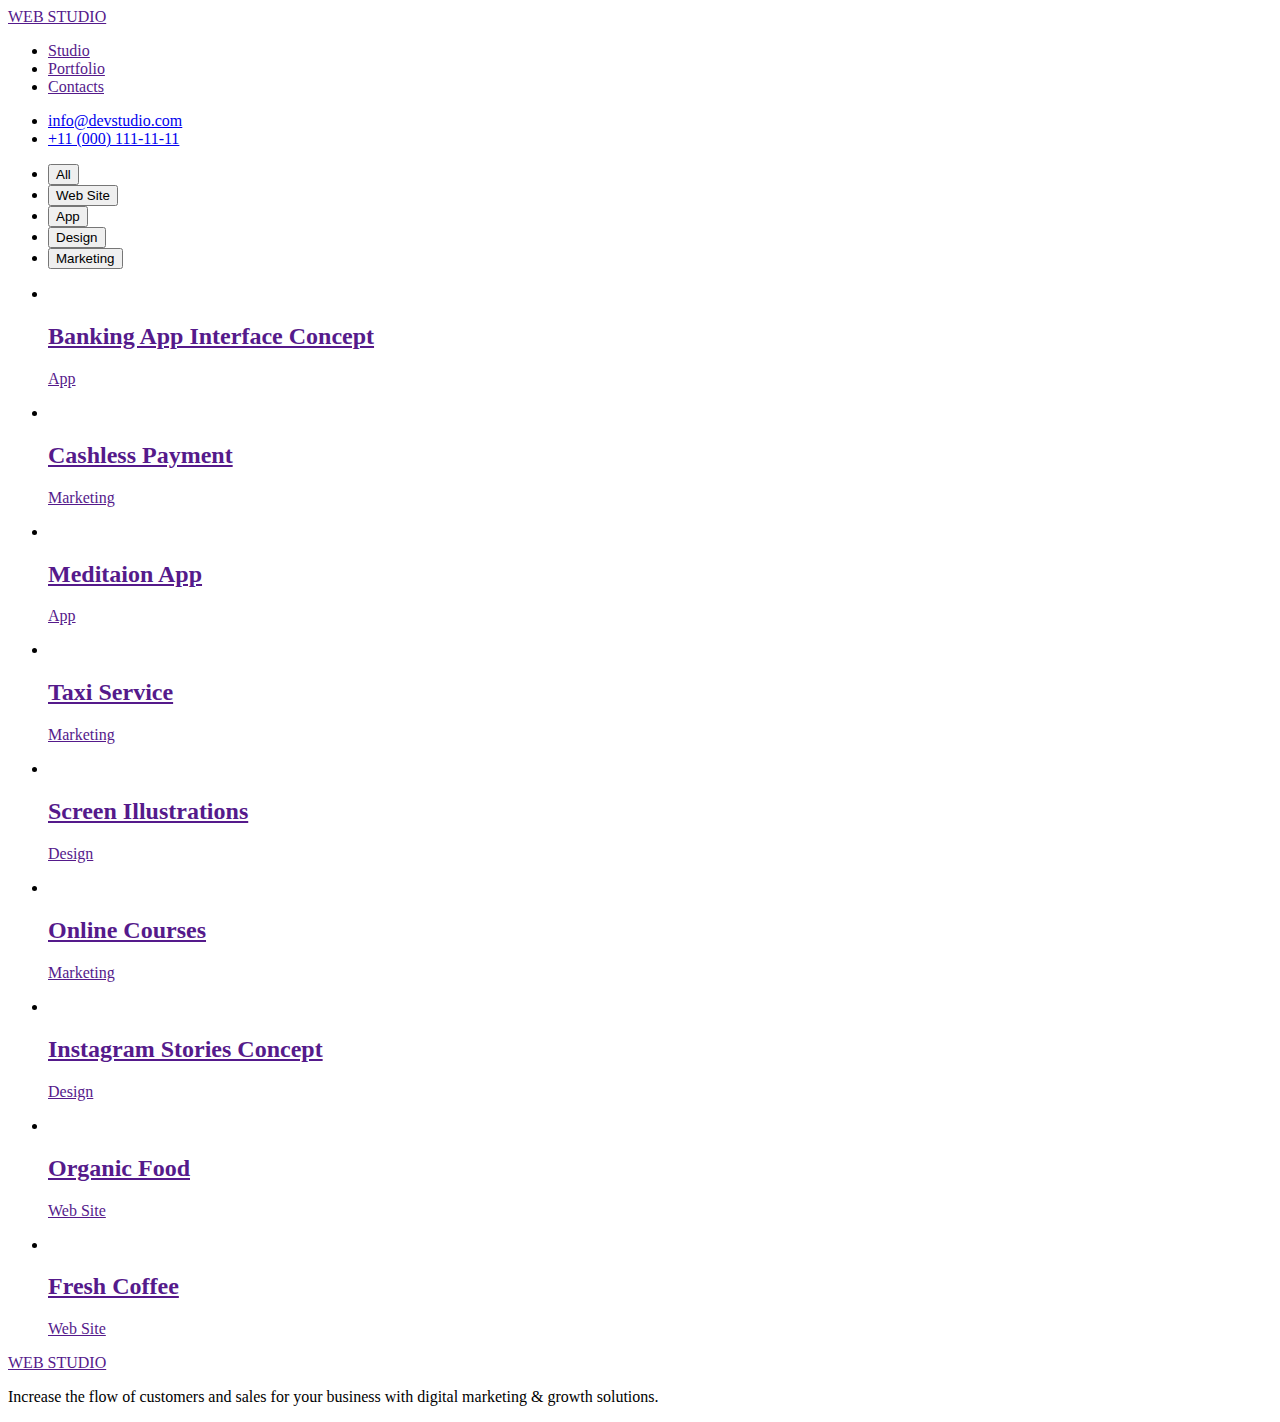
==== portfolio.html @ 90b5a880 "portfolio page" ====
<!DOCTYPE html>
<html lang="en">

<head>
    <meta charset="UTF-8">
    <meta http-equiv="X-UA-Compatible" content="IE=edge">
    <meta name="viewport" content="width=device-width, initial-scale=1.0">
    <title>Document</title>
</head>

<body>
    <!--Header section-->
    <header>
        <nav>
            <a href="">WEB STUDIO</a>

            <ul>
                <li>
                    <a href="">Studio</a>
                </li>
                <li>
                    <a href="">Portfolio</a>
                </li>
                <li>
                    <a href="">Contacts</a>
                </li>
            </ul>
        </nav>
        <ul>
            <li>
                <a href="mailto:info@devstudio.com">info@devstudio.com</a>
            </li>
            <li>
                <a href="tel:+110001111111">+11 (000) 111-11-11</a>
            </li>
        </ul>
    </header>
    <main>
        <section>
            <h1 hidden>Our works</h1>
            <ul>
                <li><button type="button">All</button></li>
                <li><button type="button">Web Site</button></li>
                <li><button type="button">App</button></li>
                <li><button type="button">Design</button></li>
                <li><button type="button">Marketing</button></li>
            </ul>
            <ul>
                <li>
                    <a href="">
                        <img src="" alt="">
                        <h2>Banking App Interface Concept</h2>
                        <p>App</p>
                    </a>
                </li>
                <li>
                    <a href="">
                        <img src="" alt="">
                        <h2>Cashless Payment</h2>
                        <p>Marketing</p>
                    </a>
                </li>
                <li>
                    <a href="">
                        <img src="" alt="">
                        <h2>Meditaion App</h2>
                        <p>App</p>
                    </a>
                </li>
                <li>
                    <a href="">
                        <img src="" alt="">
                        <h2>Taxi Service</h2>
                        <p>Marketing</p>
                    </a>
                </li>
                <li>
                    <a href="">
                        <img src="" alt="">
                        <h2>Screen Illustrations</h2>
                        <p>Design</p>
                    </a>
                </li>
                <li>
                    <a href="">
                        <img src="" alt="">
                        <h2>Online Courses</h2>
                        <p>Marketing</p>
                    </a>
                </li>
                <li>
                    <a href="">
                        <img src="" alt="">
                        <h2>Instagram Stories Concept</h2>
                        <p>Design</p>
                    </a>
                </li>
                <li>
                    <a href="">
                        <img src="" alt="">
                        <h2>Organic Food</h2>
                        <p>Web Site</p>
                    </a>
                </li>
                <li>
                    <a href="">
                        <img src="" alt="">
                        <h2>Fresh Coffee</h2>
                        <p>Web Site</p>
                    </a>
                </li>
            </ul>
        </section>
    </main>
    <!--Footer section-->
    <footer>
        <a href="">WEB STUDIO</a>
        <p>Increase the flow of customers and sales for your business with digital marketing & growth solutions.</p>
    </footer>
</body>

</html>
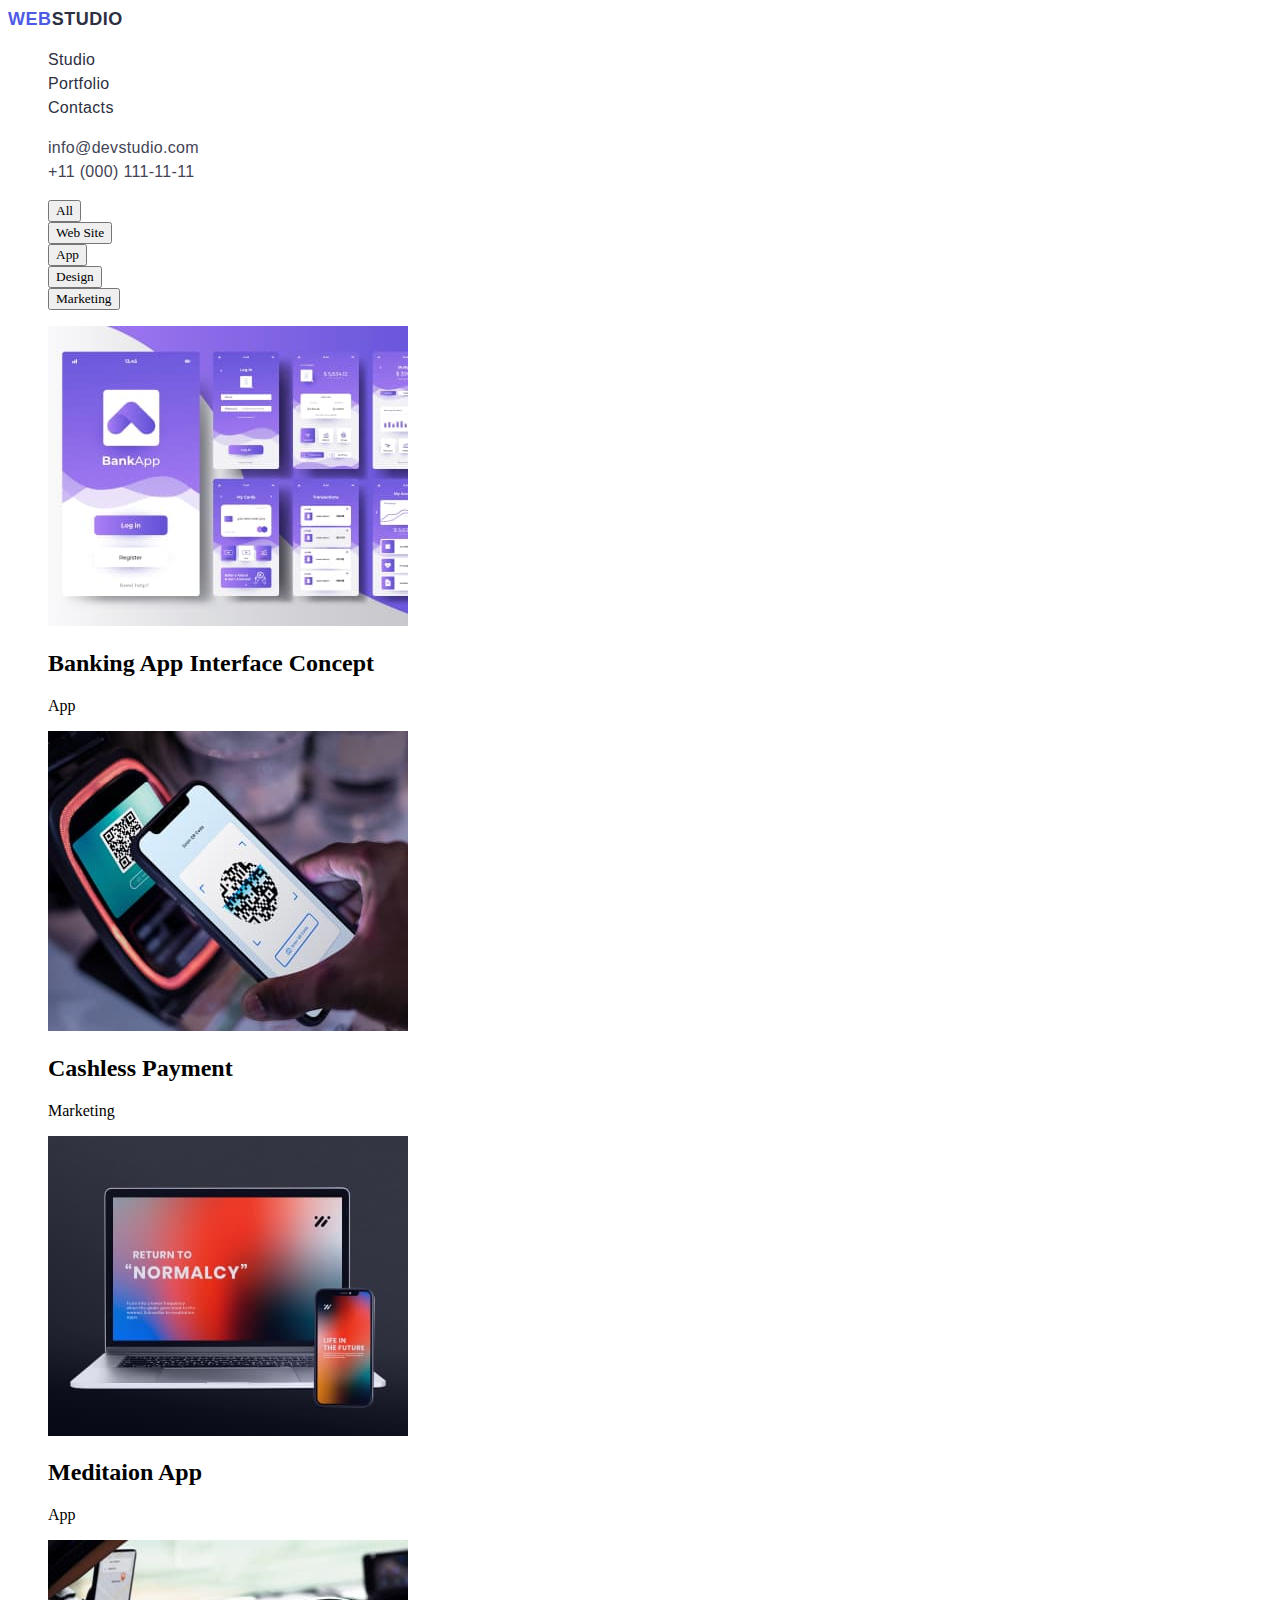
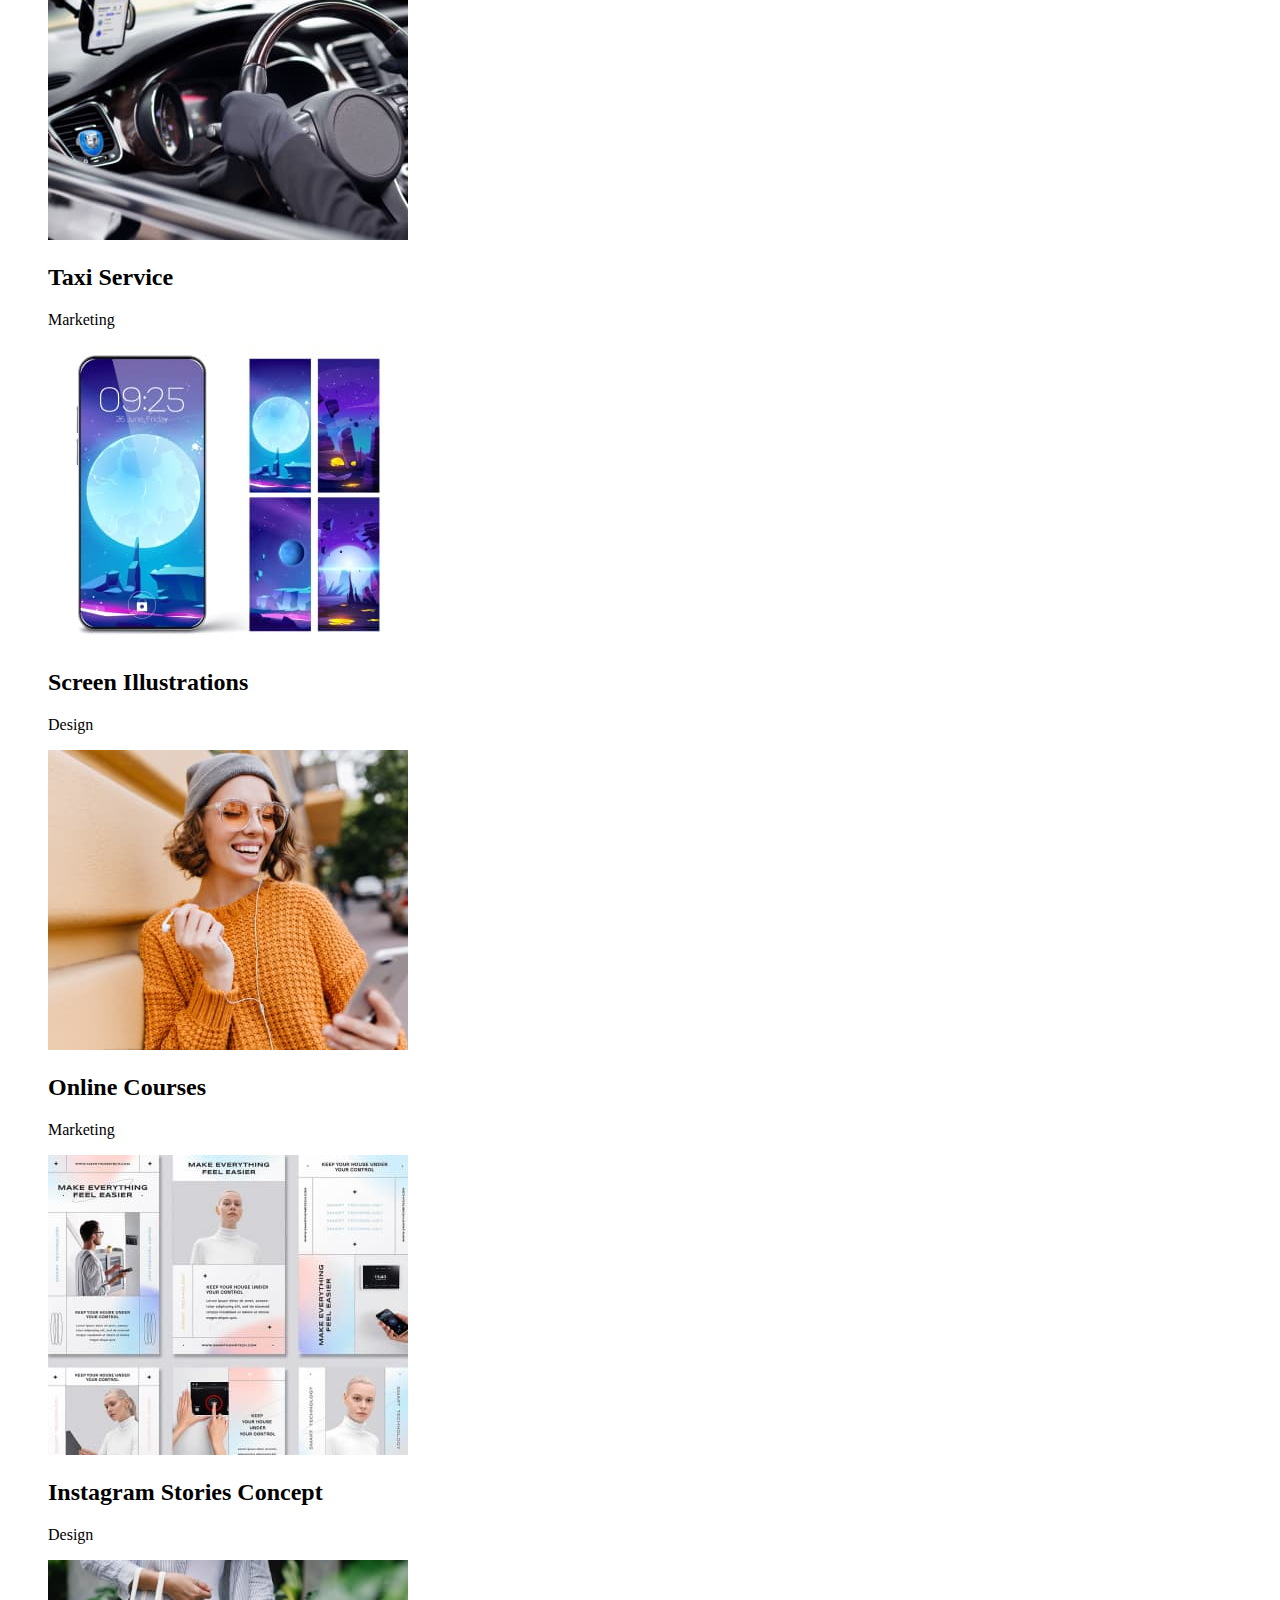
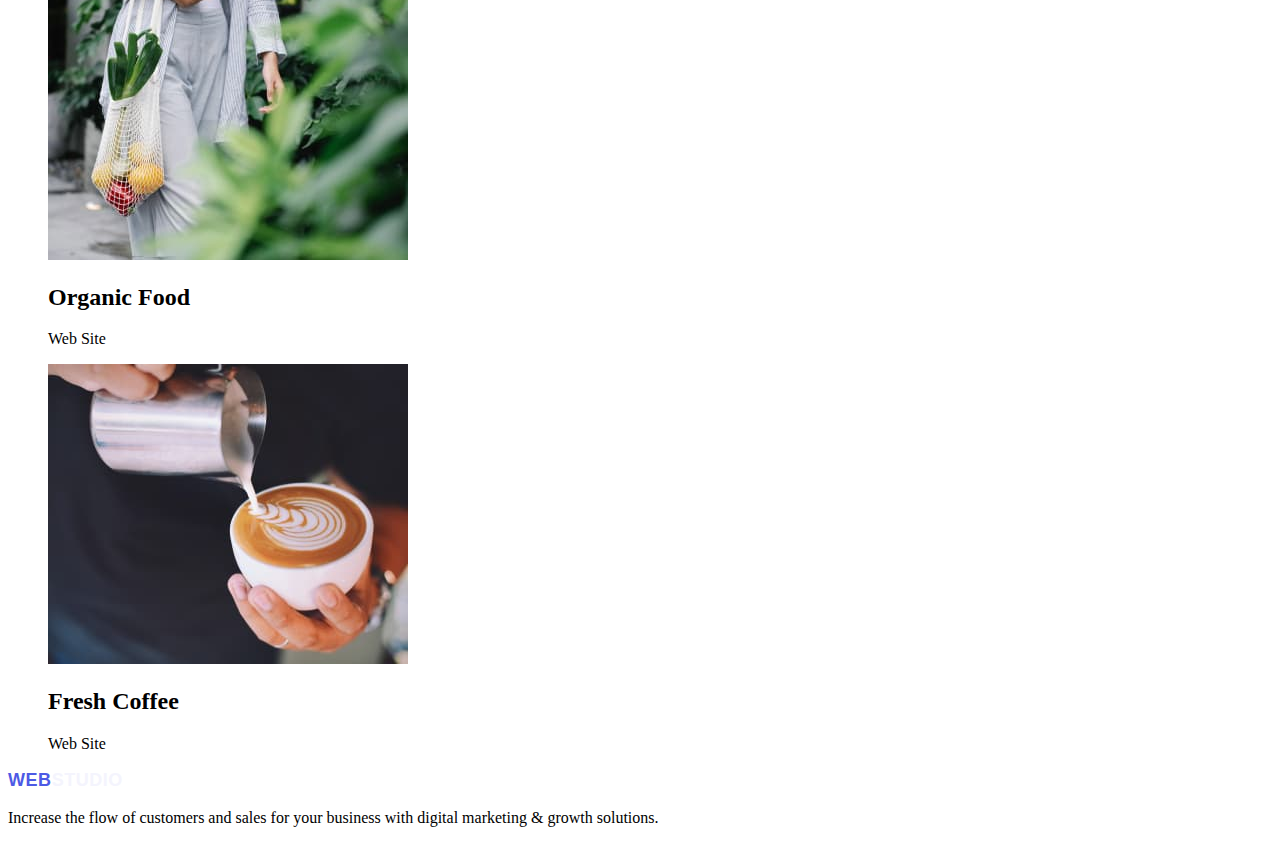
==== commit 13018969: "Not finished work" ====
--- a/portfolio.html
+++ b/portfolio.html
@@ -5,106 +5,107 @@
     <meta charset="UTF-8">
     <meta http-equiv="X-UA-Compatible" content="IE=edge">
     <meta name="viewport" content="width=device-width, initial-scale=1.0">
-    <title>Document</title>
+    <title>Portfolio</title>
+    <link rel="stylesheet" href="./css/styles.css">
 </head>
 
 <body>
     <!--Header section-->
-    <header>
-        <nav>
-            <a href="">WEB STUDIO</a>
+    <header class="page-header">
+        <nav class="page-nav">
+            <a class="logo" href="./index.html">WEB<span class="logo-dark">STUDIO</span></a>
 
-            <ul>
-                <li>
-                    <a href="">Studio</a>
+            <ul class="menu list">
+                <li class="menu-item">
+                    <a class="menu-link link" href="./index.html">Studio</a>
                 </li>
-                <li>
-                    <a href="">Portfolio</a>
+                <li class="menu-item">
+                    <a class="menu-link link" href="./portfolio.html">Portfolio</a>
                 </li>
-                <li>
-                    <a href="">Contacts</a>
+                <li class="menu-item">
+                    <a class="menu-link link" href="">Contacts</a>
                 </li>
             </ul>
         </nav>
-        <ul>
+        <ul class="contacts list">
             <li>
-                <a href="mailto:info@devstudio.com">info@devstudio.com</a>
+                <a class="contacts-link link" href="mailto:info@devstudio.com">info@devstudio.com</a>
             </li>
             <li>
-                <a href="tel:+110001111111">+11 (000) 111-11-11</a>
+                <a class="contacts-link link" href="tel:+110001111111">+11 (000) 111-11-11</a>
             </li>
         </ul>
     </header>
     <main>
         <section>
             <h1 hidden>Our works</h1>
-            <ul>
-                <li><button type="button">All</button></li>
-                <li><button type="button">Web Site</button></li>
-                <li><button type="button">App</button></li>
-                <li><button type="button">Design</button></li>
-                <li><button type="button">Marketing</button></li>
+            <ul class="list">
+                <li><button class="btn" type="button">All</button></li>
+                <li><button class="btn" type="button">Web Site</button></li>
+                <li><button class="btn" type="button">App</button></li>
+                <li><button class="btn" type="button">Design</button></li>
+                <li><button class="btn" type="button">Marketing</button></li>
             </ul>
-            <ul>
+            <ul class="list">
                 <li>
-                    <a href="">
-                        <img src="" alt="">
+                    <a class="link" href="">
+                        <img src="./images/works-card/card1.jpg" alt="Banking App" width="360" height="300">
                         <h2>Banking App Interface Concept</h2>
                         <p>App</p>
                     </a>
                 </li>
                 <li>
-                    <a href="">
-                        <img src="" alt="">
+                    <a class="link" href="">
+                        <img src="./images/works-card/card2.jpg" alt="Cashless Payment" width="360" height="300">
                         <h2>Cashless Payment</h2>
                         <p>Marketing</p>
                     </a>
                 </li>
                 <li>
-                    <a href="">
-                        <img src="" alt="">
+                    <a class="link" href="">
+                        <img src="./images/works-card/card3.jpg" alt="Meditaion App" width="360" height="300">
                         <h2>Meditaion App</h2>
                         <p>App</p>
                     </a>
                 </li>
                 <li>
-                    <a href="">
-                        <img src="" alt="">
+                    <a class="link" href="">
+                        <img src="./images/works-card/card4.jpg" alt="Taxi Service" width="360" height="300">
                         <h2>Taxi Service</h2>
                         <p>Marketing</p>
                     </a>
                 </li>
                 <li>
-                    <a href="">
-                        <img src="" alt="">
+                    <a class="link" href="">
+                        <img src="./images/works-card/card5.jpg" alt="Screen Illustrations" width="360" height="300">
                         <h2>Screen Illustrations</h2>
                         <p>Design</p>
                     </a>
                 </li>
                 <li>
-                    <a href="">
-                        <img src="" alt="">
+                    <a class="link" href="">
+                        <img src="./images/works-card/card6.jpg" alt="Online Courses" width="360" height="300">
                         <h2>Online Courses</h2>
                         <p>Marketing</p>
                     </a>
                 </li>
                 <li>
-                    <a href="">
-                        <img src="" alt="">
+                    <a class="link" href="">
+                        <img src="./images/works-card/card7.jpg" alt="Instagram Stories" width="360" height="300">
                         <h2>Instagram Stories Concept</h2>
                         <p>Design</p>
                     </a>
                 </li>
                 <li>
-                    <a href="">
-                        <img src="" alt="">
+                    <a class="link" href="">
+                        <img src="./images/works-card/card8.jpg" alt="Organic Food" width="360" height="300">
                         <h2>Organic Food</h2>
                         <p>Web Site</p>
                     </a>
                 </li>
                 <li>
-                    <a href="">
-                        <img src="" alt="">
+                    <a class="link" href="">
+                        <img src="./images/works-card/card9.jpg" alt="Fresh Coffee" width="360" height="300">
                         <h2>Fresh Coffee</h2>
                         <p>Web Site</p>
                     </a>
@@ -114,7 +115,7 @@
     </main>
     <!--Footer section-->
     <footer>
-        <a href="">WEB STUDIO</a>
+        <a class="logo" href="./index.html">WEB<span class="logo-light">STUDIO</span></a>
         <p>Increase the flow of customers and sales for your business with digital marketing & growth solutions.</p>
     </footer>
 </body>
--- a/css/styles.css
+++ b/css/styles.css
@@ -0,0 +1,95 @@
+
+.link {
+    text-decoration: none;
+    color: currentColor;
+}
+
+.list {
+   list-style: none; 
+}
+
+.btn {
+    font-family: inherit;
+    color: currentColor;
+    cursor: pointer;
+}
+/* Header section */
+
+.logo{
+    font-family: 'Raleway', sans-serif;
+    font-weight: 800;
+    font-size: 18px;
+    line-height: 1.33;
+    letter-spacing: 0.03em;
+    text-transform: uppercase;
+    color: #4D5AE5;
+    text-decoration: none;
+}
+
+.logo-dark{
+    font-family: 'Raleway', sans-serif;
+    font-style: normal;
+    font-weight: 800;
+    font-size: 18px;
+    line-height: 1.33;
+    letter-spacing: 0.03em;
+    text-transform: uppercase;
+    color: #2E2F42;
+    }
+
+.logo-light{
+    font-family: 'Raleway', sans-serif; 
+    font-style: normal;
+    font-weight: 800;
+    font-size: 18px;
+    line-height: 1.33;
+    letter-spacing: 0.03em;
+    text-transform: uppercase;
+    color: #F4F4FD;
+}
+
+.menu-link {
+    font-family: 'Roboto', sans-serif;
+    font-weight: 500;
+    font-size: 16px;
+    line-height: 1.5;
+    letter-spacing: 0.02em;
+    color: #2E2F42;
+}
+
+.menu-link:hover,
+.menu-link:focus{
+    color: #404BBF;
+}
+
+.contacts {
+    font-family: 'Roboto',sans-serif;
+    font-weight: 400;
+    font-size: 16px;
+    line-height: 1.5;
+    letter-spacing: 0.02em;
+    color: #434455;
+}
+
+.contacts-link:hover,
+.contacts-link:focus {
+    color: #404BBF;
+}
+
+.hero {
+    background: #2E2F42;
+}
+
+.hero-title{
+    font-family: 'Roboto';
+    font-weight: 700;
+    font-size: 56px;
+    line-height: 1.07;
+    letter-spacing: 0.02em;
+    color: #FFFFFF;
+}
+
+
+.footer{
+    background: #2E2F42;
+}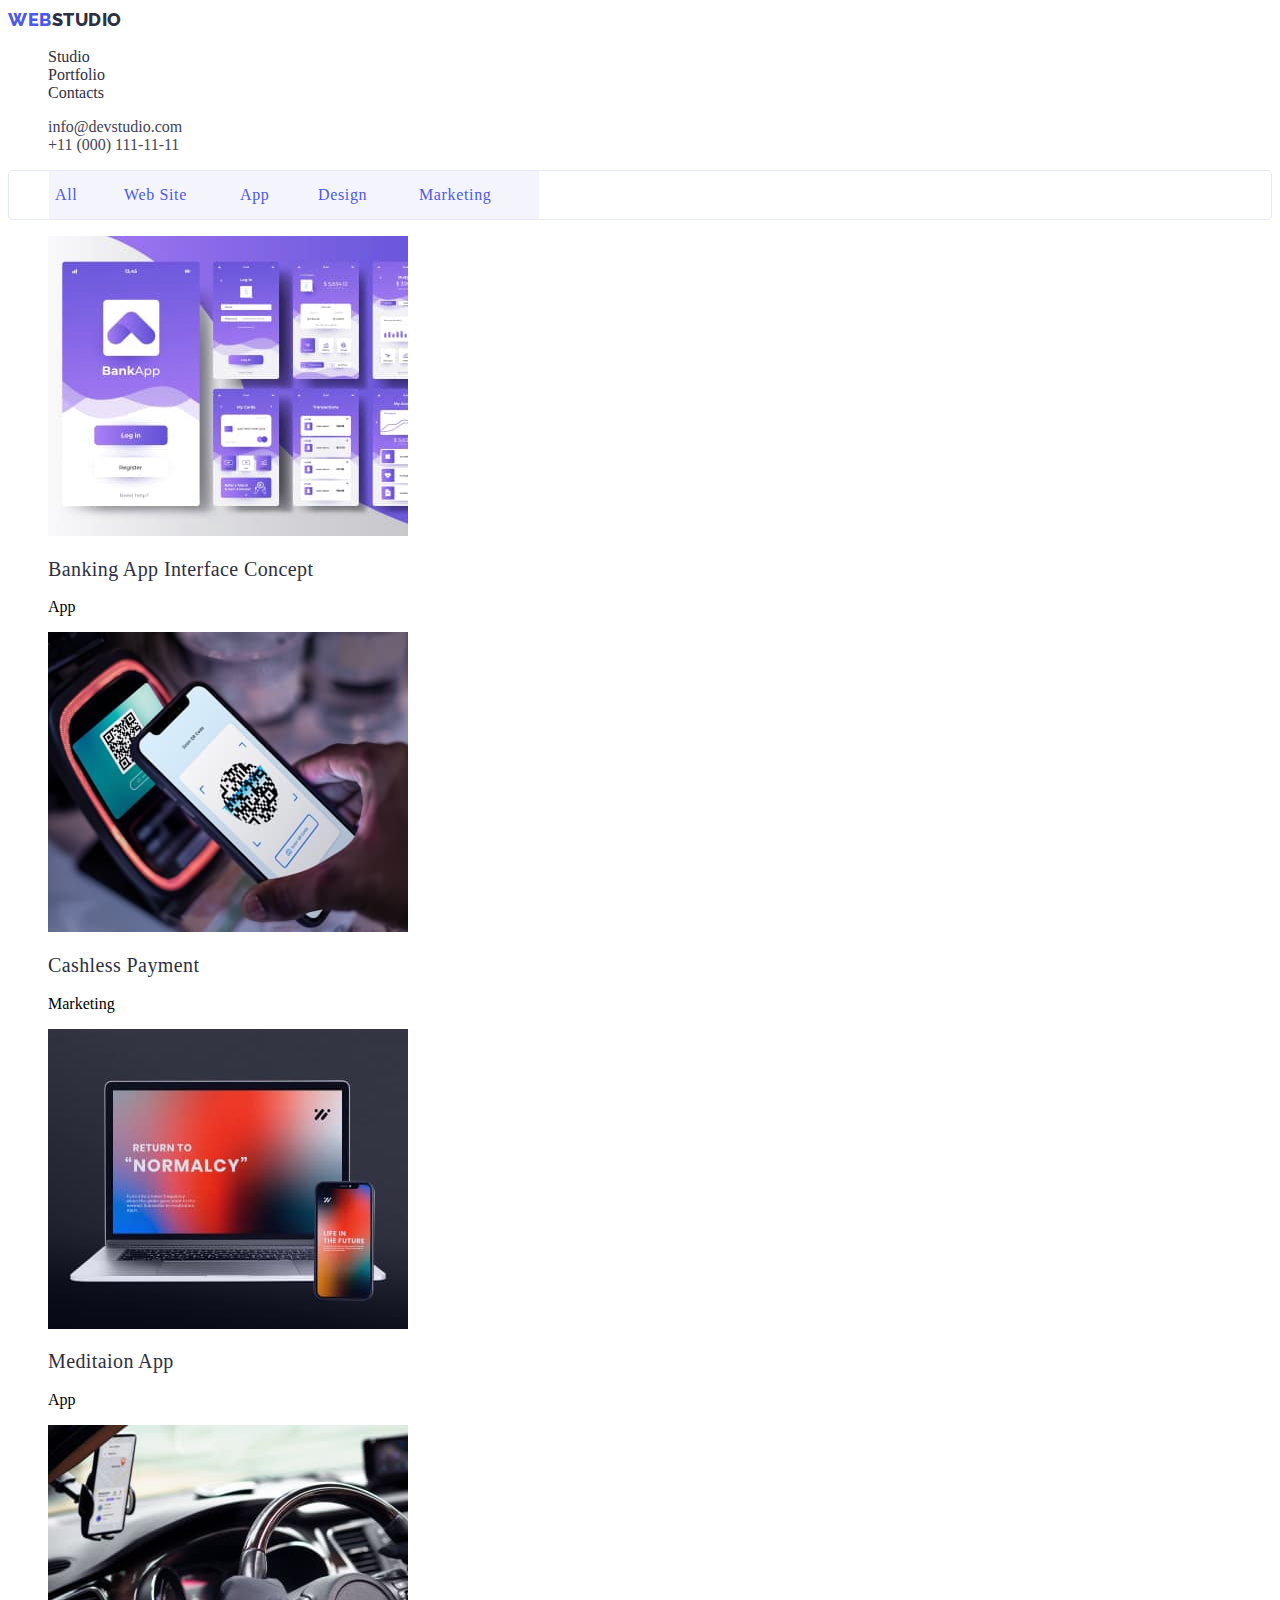
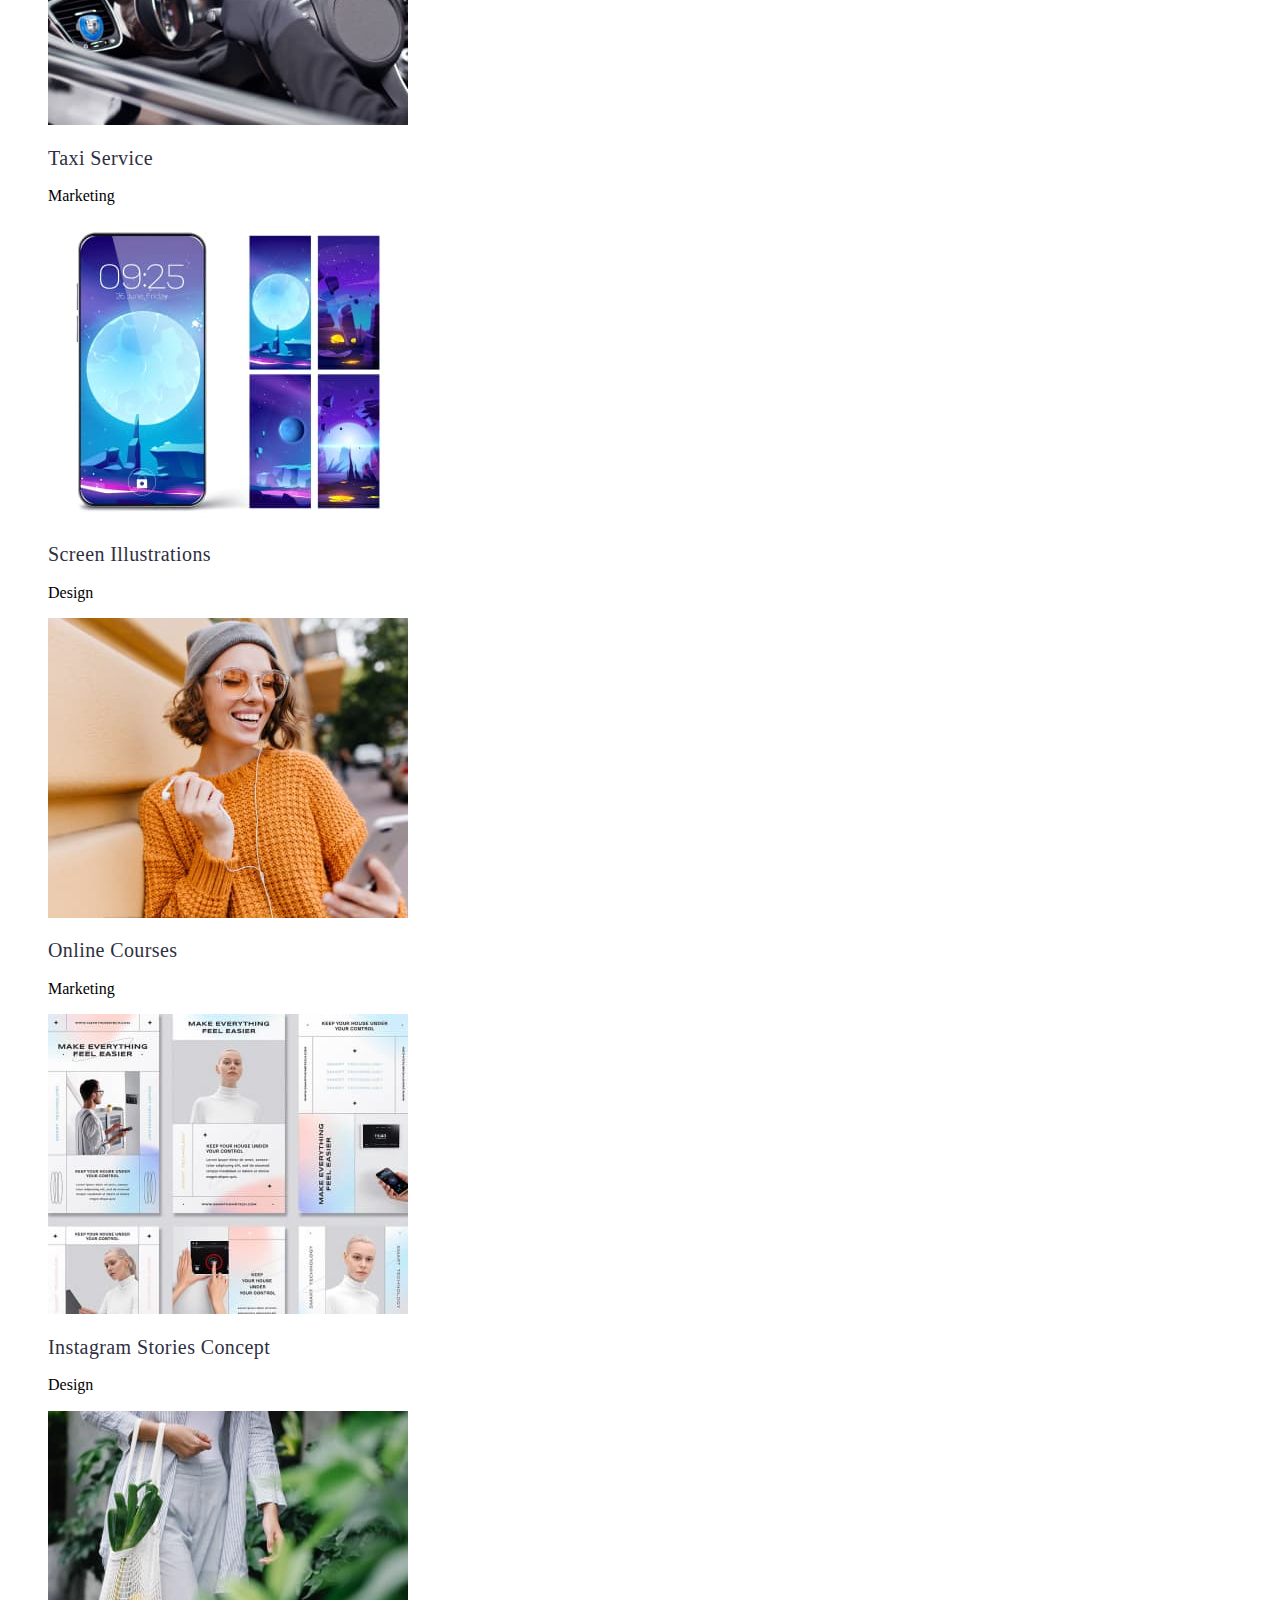
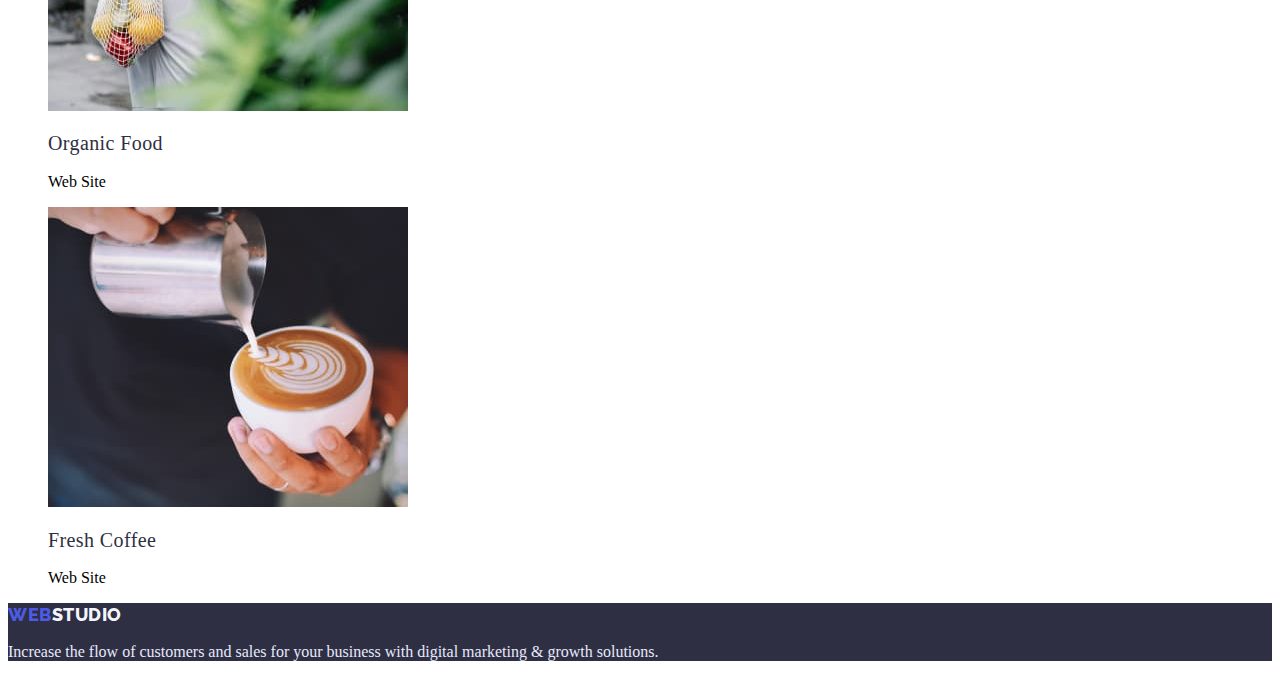
==== commit 527f41d5: "Finish 2-3css" ====
--- a/portfolio.html
+++ b/portfolio.html
@@ -6,6 +6,13 @@
     <meta http-equiv="X-UA-Compatible" content="IE=edge">
     <meta name="viewport" content="width=device-width, initial-scale=1.0">
     <title>Portfolio</title>
+    <!-- Fonts -->
+    <link rel="preconnect" href="https://fonts.googleapis.com">
+    <link rel="preconnect" href="https://fonts.gstatic.com" crossorigin>
+    <link
+        href="https://fonts.googleapis.com/css2?family=Raleway:wght@800&family=Roboto:wght@400;500;700;900&display=swap"
+        rel="stylesheet">
+    <!-- Custom styles -->
     <link rel="stylesheet" href="./css/styles.css">
 </head>
 
@@ -39,82 +46,83 @@
     <main>
         <section>
             <h1 hidden>Our works</h1>
-            <ul class="list">
-                <li><button class="btn" type="button">All</button></li>
-                <li><button class="btn" type="button">Web Site</button></li>
-                <li><button class="btn" type="button">App</button></li>
-                <li><button class="btn" type="button">Design</button></li>
-                <li><button class="btn" type="button">Marketing</button></li>
+            <ul class="list button-filter">
+                <li><button class="btn link button-filter-all" type="button">All</button></li>
+                <li><button class="btn link button-filter-web" type="button">Web Site</button></li>
+                <li><button class="btn link button-filter-app" type="button">App</button></li>
+                <li><button class="btn link button-filter-design" type="button">Design</button></li>
+                <li><button class="btn link button-filter-marketing" type="button">Marketing</button></li>
             </ul>
+            <!-- Examples of works -->
             <ul class="list">
                 <li>
-                    <a class="link" href="">
+                    <a class="link example-link" href="">
                         <img src="./images/works-card/card1.jpg" alt="Banking App" width="360" height="300">
-                        <h2>Banking App Interface Concept</h2>
-                        <p>App</p>
+                        <h2 class="title example-title">Banking App Interface Concept</h2>
+                        <p class="example-txt">App</p>
                     </a>
                 </li>
                 <li>
-                    <a class="link" href="">
+                    <a class="link example-link" href="">
                         <img src="./images/works-card/card2.jpg" alt="Cashless Payment" width="360" height="300">
-                        <h2>Cashless Payment</h2>
-                        <p>Marketing</p>
+                        <h2 class="title example-title">Cashless Payment</h2>
+                        <p class="example-txt">Marketing</p>
                     </a>
                 </li>
                 <li>
-                    <a class="link" href="">
+                    <a class="link example-link" href="">
                         <img src="./images/works-card/card3.jpg" alt="Meditaion App" width="360" height="300">
-                        <h2>Meditaion App</h2>
-                        <p>App</p>
+                        <h2 class="title example-title">Meditaion App</h2>
+                        <p class="example-txt">App</p>
                     </a>
                 </li>
                 <li>
-                    <a class="link" href="">
+                    <a class="link example-link" href="">
                         <img src="./images/works-card/card4.jpg" alt="Taxi Service" width="360" height="300">
-                        <h2>Taxi Service</h2>
-                        <p>Marketing</p>
+                        <h2 class="title example-title">Taxi Service</h2>
+                        <p class="example-txt">Marketing</p>
                     </a>
                 </li>
                 <li>
-                    <a class="link" href="">
+                    <a class="link example-link" href="">
                         <img src="./images/works-card/card5.jpg" alt="Screen Illustrations" width="360" height="300">
-                        <h2>Screen Illustrations</h2>
-                        <p>Design</p>
+                        <h2 class="title example-title">Screen Illustrations</h2>
+                        <p class="example-txt">Design</p>
                     </a>
                 </li>
                 <li>
-                    <a class="link" href="">
+                    <a class="link example-link" href="">
                         <img src="./images/works-card/card6.jpg" alt="Online Courses" width="360" height="300">
-                        <h2>Online Courses</h2>
-                        <p>Marketing</p>
+                        <h2 class="title example-title">Online Courses</h2>
+                        <p class="example-txt">Marketing</p>
                     </a>
                 </li>
                 <li>
-                    <a class="link" href="">
+                    <a class="link example-link" href="">
                         <img src="./images/works-card/card7.jpg" alt="Instagram Stories" width="360" height="300">
-                        <h2>Instagram Stories Concept</h2>
-                        <p>Design</p>
+                        <h2 class="title example-title">Instagram Stories Concept</h2>
+                        <p class="example-txt">Design</p>
                     </a>
                 </li>
                 <li>
-                    <a class="link" href="">
+                    <a class="link example-link" href="">
                         <img src="./images/works-card/card8.jpg" alt="Organic Food" width="360" height="300">
-                        <h2>Organic Food</h2>
-                        <p>Web Site</p>
+                        <h2 class="title example-title">Organic Food</h2>
+                        <p class="example-txt">Web Site</p>
                     </a>
                 </li>
                 <li>
-                    <a class="link" href="">
+                    <a class="link example-link" href="">
                         <img src="./images/works-card/card9.jpg" alt="Fresh Coffee" width="360" height="300">
-                        <h2>Fresh Coffee</h2>
-                        <p>Web Site</p>
+                        <h2 class="title example-title">Fresh Coffee</h2>
+                        <p class="example-txt">Web Site</p>
                     </a>
                 </li>
             </ul>
         </section>
     </main>
     <!--Footer section-->
-    <footer>
+    <footer class="footer">
         <a class="logo" href="./index.html">WEB<span class="logo-light">STUDIO</span></a>
         <p>Increase the flow of customers and sales for your business with digital marketing & growth solutions.</p>
     </footer>
--- a/css/styles.css
+++ b/css/styles.css
@@ -1,95 +1,325 @@
-
+/* Змінні */
+:root {
+    /* Font */
+    --main-font: Roboto, sans-serif;
+    --secondary-font: Raleway, sans-serif;
+    /* Text  */
+    --white-txt-cl: #FFFFFF;
+    --primery-txt-cl: #4D5AE5;
+    --pressed-txt-cl: #404BBF;
+    --dark-txt-cl: #2E2F42;
+    --text: #434455;
+    --light-txt-cl: #F4F4FD;
+    --success: #31D0AA;
+    --success-75: rgba(47, 208, 170, 0.75);
+    --success-50: rgba(47, 208, 170, 0.50);
+    --success-10: rgba(47, 208, 170, 0.10);
+    --subtle-txt-cl: #8E8F99;
+    --accent-txt-cl: #E7E9FC;
+    /* Background */
+    --white-bg-cl: #FFFFFF;
+    --primery-bg-cl: #4D5AE5;
+    --pressed-bg-cl: #404BBF;
+    --dark-bg-cl: #2E2F42;
+    --dark-70: rgba(46, 47, 66, 0.7);
+    --dark-40: rgba(46, 47, 66, 0.4);
+    --text-bg-cl: #434455;
+    --light-bg-cl: #F4F4FD;
+    --subtle-bg-cl: #8E8F99;
+    --accent-bg-cl: #E7E9FC;
+}
+
+/* Base styles */
+.page {
+    background-color: var(--white-bg-cl);
+    color: var(--text);
+    font-family: var(--main-font);
+}
 .link {
     text-decoration: none;
+    font-family: inherit;
     color: currentColor;
 }
 
-.list {
-   list-style: none; 
-}
-
+ .list {
+    list-style: none;
+ }
+ /* h3 */
+ .title {
+    color: var(--dark-txt-cl);
+    font-weight: 500;
+    font-size: 20px;
+    line-height: 1.2;
+    letter-spacing: 0.02em;
+ }
+
+ /* h2 */
+ .section-title {
+    color: var(--dark-txt-cl);
+    font-weight: 700;
+    font-size: 36px;
+    line-height: 1.11;
+    text-align: center;
+    letter-spacing: 0.02em;
+    text-transform: capitalize;
+ }
+ 
 .btn {
+    letter-spacing: 0.04;
+    cursor: pointer;
     font-family: inherit;
-    color: currentColor;
-    cursor: pointer;
-}
-/* Header section */
-
-.logo{
-    font-family: 'Raleway', sans-serif;
-    font-weight: 800;
-    font-size: 18px;
-    line-height: 1.33;
-    letter-spacing: 0.03em;
-    text-transform: uppercase;
-    color: #4D5AE5;
-    text-decoration: none;
-}
-
-.logo-dark{
-    font-family: 'Raleway', sans-serif;
-    font-style: normal;
-    font-weight: 800;
-    font-size: 18px;
-    line-height: 1.33;
-    letter-spacing: 0.03em;
-    text-transform: uppercase;
-    color: #2E2F42;
-    }
-
-.logo-light{
-    font-family: 'Raleway', sans-serif; 
-    font-style: normal;
-    font-weight: 800;
-    font-size: 18px;
-    line-height: 1.33;
-    letter-spacing: 0.03em;
-    text-transform: uppercase;
-    color: #F4F4FD;
-}
-
-.menu-link {
-    font-family: 'Roboto', sans-serif;
     font-weight: 500;
     font-size: 16px;
     line-height: 1.5;
-    letter-spacing: 0.02em;
-    color: #2E2F42;
-}
-
-.menu-link:hover,
-.menu-link:focus{
-    color: #404BBF;
-}
-
-.contacts {
-    font-family: 'Roboto',sans-serif;
-    font-weight: 400;
-    font-size: 16px;
-    line-height: 1.5;
-    letter-spacing: 0.02em;
-    color: #434455;
-}
-
-.contacts-link:hover,
-.contacts-link:focus {
-    color: #404BBF;
-}
-
-.hero {
-    background: #2E2F42;
-}
-
-.hero-title{
-    font-family: 'Roboto';
-    font-weight: 700;
-    font-size: 56px;
-    line-height: 1.07;
-    letter-spacing: 0.02em;
-    color: #FFFFFF;
-}
-
-
-.footer{
-    background: #2E2F42;
-}+    display: flex;
+    align-items: center;
+    border: none;
+    }
+
+    /* Header section */
+
+    .logo:hover,
+    .logo:focus {
+        color: var(--pressed-txt-cl);
+    }
+    
+    .logo {
+        font-family: 'Raleway';
+        font-weight: 800;
+        font-size: 18px;
+        line-height: 1.33;
+        letter-spacing: 0.03em;
+        text-transform: uppercase;
+        color: #4D5AE5;
+        text-decoration: none;
+    }
+    
+    .logo-dark{
+        font-family: 'Raleway';
+        font-weight: 800;
+        font-size: 18px;
+        line-height: 24px;
+        letter-spacing: 0.03em;
+        text-transform: uppercase;
+        color: #2E2F42;
+    }
+
+    .menu-item{
+        color: var(--dark-txt-cl);
+        font-weight: 500;
+    }
+
+    .menu-item:hover,
+    .menu-item:focus{
+        color: var(--pressed-txt-cl);
+    }
+
+    .contacts{
+        color: var(--text);
+    }
+
+    .contacts-link:hover,
+    .contacts-link:focus{
+        color: var(--pressed-txt-cl);
+    }
+
+    /* Hero section */
+
+    .hero{
+        background-color: var(--dark-bg-cl);
+    }
+
+    .hero-title {
+        color: var(--white-txt-cl);
+        font-family: 'Roboto';
+        font-weight: 700;
+        font-size: 56px;
+        line-height: 1.07;
+        text-align: center;
+        letter-spacing: 0.02em;
+    }
+
+    .hero-btn{
+        color: var(--white-txt-cl);
+        background-color: var(--primery-bg-cl);
+        letter-spacing: 0.04em;
+    }
+
+    .hero-btn:hover,
+    .hero-btn:focus{
+        color: var(--white-txt-cl);
+        background-color: var(--pressed-bg-cl);
+    }
+
+    /* Feature section */
+    /* Img section */
+    /* Team Card section */
+        .team-list {
+            background: var(--light-bg-cl);
+        }
+    
+        .person {
+            background-color: var(--white-bg-cl);
+            width: 264px;
+            height: 428px;
+        }
+    
+        .team-title {
+            text-align: center;
+        }
+    
+        .team-text {
+            text-align: center;
+        }
+
+        /* Footer section */
+
+        .footer {
+            color: var(--accent-txt-cl);
+            background-color: var(--dark-bg-cl);
+        }
+
+        .logo-light {
+            color: var(--light-txt-cl);
+            text-transform: uppercase;
+            font-family: var(--secondary-font);
+            font-size: 18px;
+            line-height: 1.33;
+            letter-spacing: 0.03em;
+            font-weight: 800;
+        }
+
+
+        /* Portfolio */
+
+        /* Button of filter */
+        .button-filter {
+            align-items: center;
+            text-align: center;
+            display: flex;
+            border: 1px solid #E7E9FC;
+            border-radius: 4px;
+        }
+    
+        .button-filter-all {
+            color: var(--primery-txt-cl);
+            background-color: var(--light-bg-cl);
+            font-size: 16px;
+            line-height: 1.5;
+            font-weight: 500;
+            height: 48px;
+            width: 69px;
+            left: 0px;
+            top: 0px;
+            cursor: pointer;
+            font-family: inherit;
+            letter-spacing: 0.04em;
+        }
+    
+          .button-filter-all:hover,
+          .button-filter-all:focus {
+              color: var(--white-txt-cl);
+              background-color: var(--pressed-bg-cl);
+          }
+    
+          .button-filter-web {
+              color: var(--primery-txt-cl);
+              background-color: var(--light-bg-cl);
+              font-size: 16px;
+              line-height: 1.5;
+              font-weight: 500;
+              height: 48px;
+              width: 116px;
+              left: 93px;
+              top: 0px;
+              cursor: pointer;
+              font-family: inherit;
+              letter-spacing: 0.04em;
+          }
+    
+          .button-filter-web:hover,
+          .button-filter-web:focus {
+              color: var(--white-txt-cl);
+              background-color: var(--pressed-bg-cl);
+          }
+    
+          .button-filter-app {
+              color: var(--primery-txt-cl);
+              background-color: var(--light-bg-cl);
+              font-size: 16px;
+              line-height: 1.5;
+              font-weight: 500;
+              height: 48px;
+              width: 78px;
+              left: 93px;
+              top: 0px;
+              cursor: pointer;
+              font-family: inherit;
+              letter-spacing: 0.04em;
+          }
+    
+          .button-filter-app:hover,
+          .button-filter-app:focus {
+              color: var(--white-txt-cl);
+              background-color: var(--pressed-bg-cl);
+          }
+    
+          .button-filter-design {
+              color: var(--primery-txt-cl);
+              background-color: var(--light-bg-cl);
+              font-size: 16px;
+              line-height: 1.5;
+              font-weight: 500;
+              height: 48px;
+              width: 101px;
+              left: 93px;
+              top: 0px;
+              cursor: pointer;
+              font-family: inherit;
+              letter-spacing: 0.04em;
+          }
+    
+          .button-filter-design:hover,
+          .button-filter-design:focus {
+              color: var(--white-txt-cl);
+              background-color: var(--pressed-bg-cl);
+    
+          }
+    
+          .button-filter-marketing {
+              color: var(--primery-txt-cl);
+              background-color: var(--light-bg-cl);
+              font-size: 16px;
+              line-height: 1.5;
+              font-weight: 500;
+              height: 48px;
+              width: 126px;
+              left: 93px;
+              top: 0px;
+              cursor: pointer;
+              font-family: inherit;
+              letter-spacing: 0.04em;
+          }
+    
+          .button-filter-marketing:hover,
+          .button-filter-marketing:focus {
+              color: var(--white-txt-cl);
+              background-color: var(--pressed-bg-cl);
+          }
+
+          /* Examples of works */
+    
+          .example-link {
+              color: currentColor;
+          }
+    
+          .example-link:hover,
+          .example-link:focus {
+              color: var(--pressed-bg-cl);
+          }
+    
+    
+          .example-txt {
+              font-size: 16px;
+              line-height: 1.2;
+          }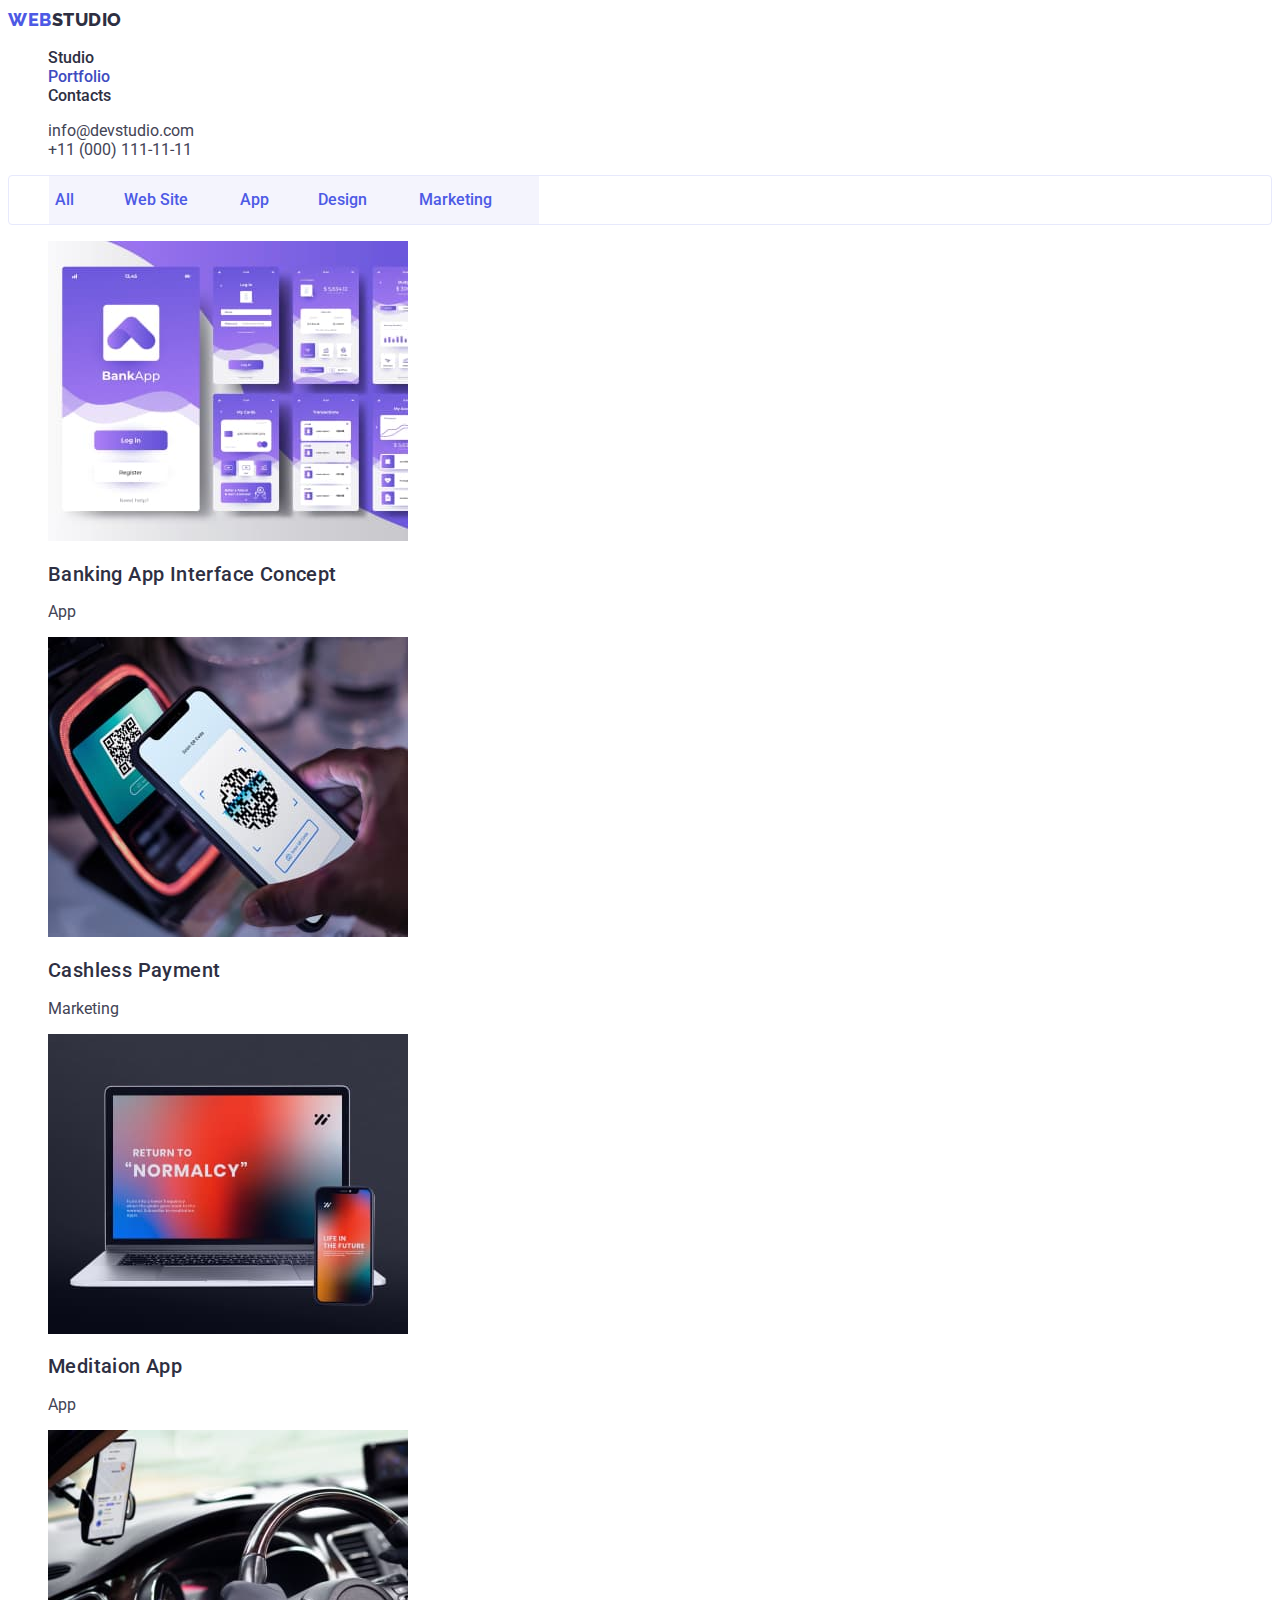
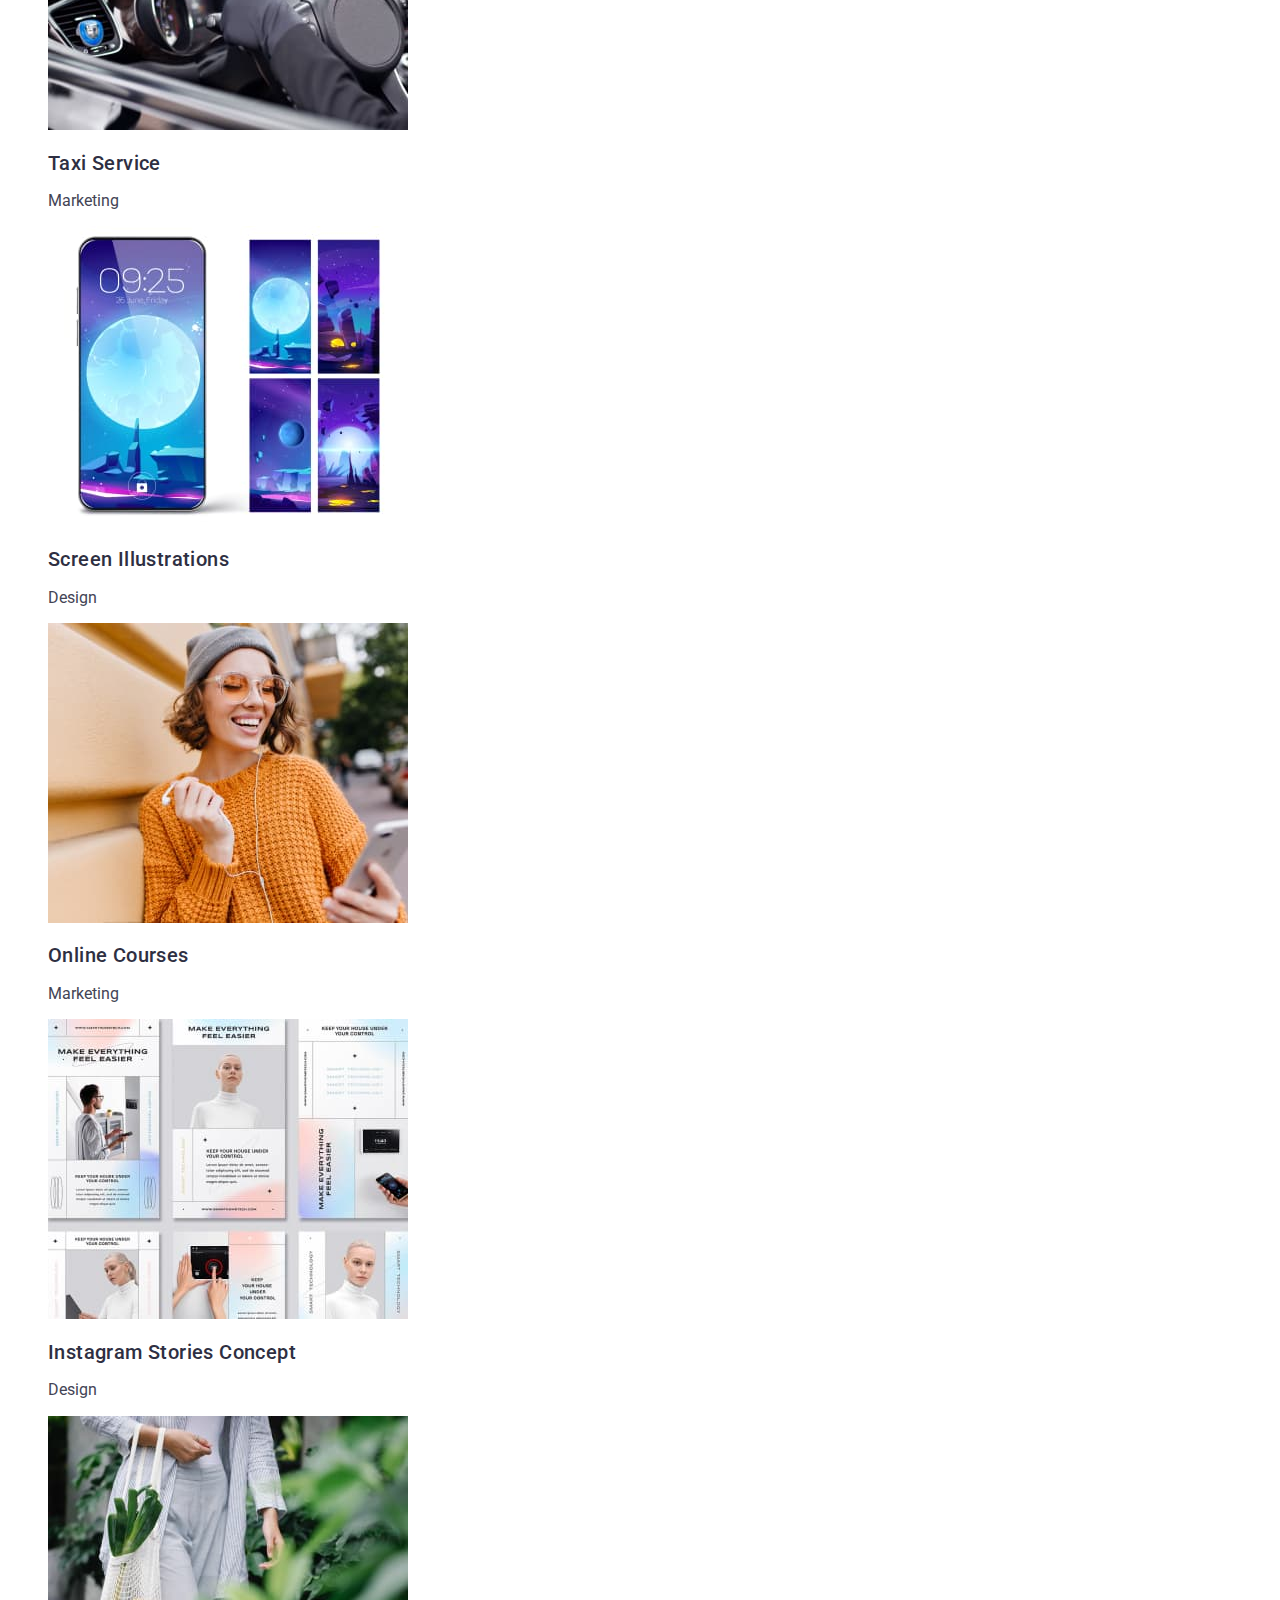
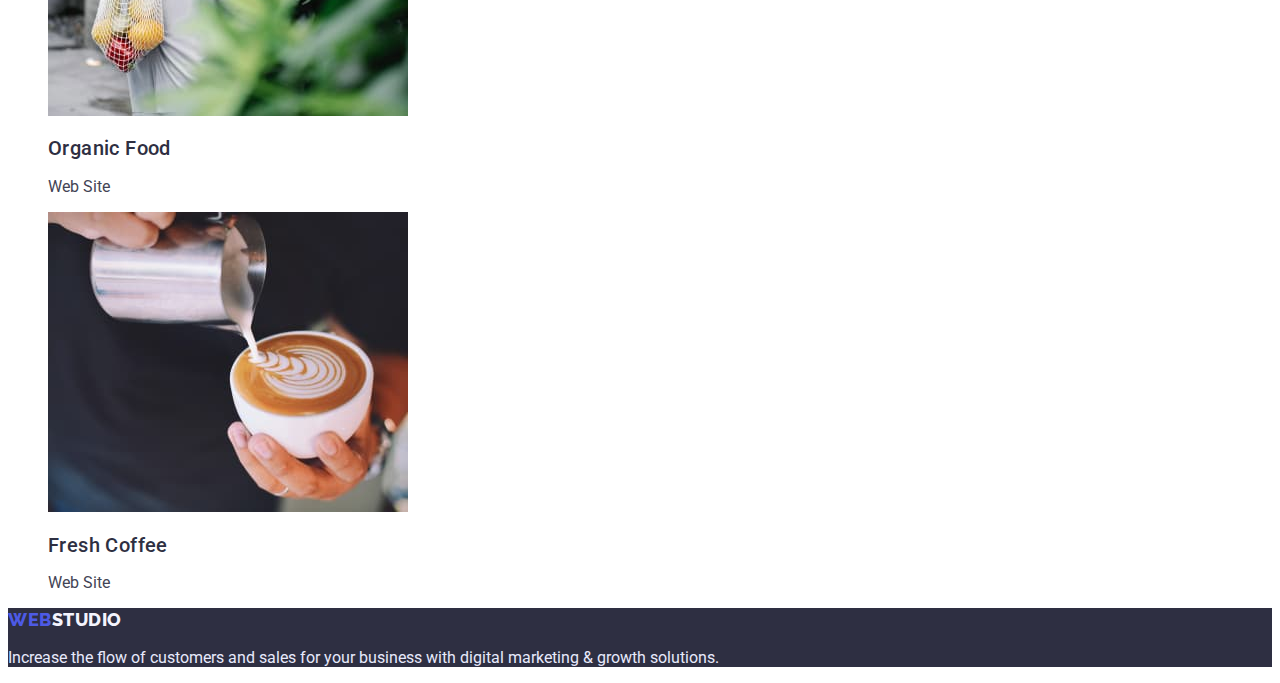
==== commit d6d1fc63: "Reworked" ====
--- a/portfolio.html
+++ b/portfolio.html
@@ -16,18 +16,18 @@
     <link rel="stylesheet" href="./css/styles.css">
 </head>
 
-<body>
+<body class="page">
     <!--Header section-->
     <header class="page-header">
         <nav class="page-nav">
-            <a class="logo" href="./index.html">WEB<span class="logo-dark">STUDIO</span></a>
+            <a class="logo link" href="./index.html">WEB<span class="logo-dark">STUDIO</span></a>
 
-            <ul class="menu list">
+            <ul class="menu-list list">
                 <li class="menu-item">
                     <a class="menu-link link" href="./index.html">Studio</a>
                 </li>
                 <li class="menu-item">
-                    <a class="menu-link link" href="./portfolio.html">Portfolio</a>
+                    <a class="menu-link link current" href="./portfolio.html">Portfolio</a>
                 </li>
                 <li class="menu-item">
                     <a class="menu-link link" href="">Contacts</a>
@@ -45,77 +45,78 @@
     </header>
     <main>
         <section>
-            <h1 hidden>Our works</h1>
-            <ul class="list button-filter">
-                <li><button class="btn link button-filter-all" type="button">All</button></li>
-                <li><button class="btn link button-filter-web" type="button">Web Site</button></li>
-                <li><button class="btn link button-filter-app" type="button">App</button></li>
-                <li><button class="btn link button-filter-design" type="button">Design</button></li>
-                <li><button class="btn link button-filter-marketing" type="button">Marketing</button></li>
+            <h1 hidden class="visually-hidden">Our works</h1>
+            <ul class="list btn button-filter">
+                <li><button class="btn link button-filter-all btn-filter-color" type="button">All</button></li>
+                <li><button class="btn link button-filter-web btn-filter-color" type="button">Web Site</button></li>
+                <li><button class="btn link button-filter-app btn-filter-color" type="button">App</button></li>
+                <li><button class="btn link button-filter-design btn-filter-color" type="button">Design</button></li>
+                <li><button class="btn link button-filter-marketing btn-filter-color" type="button">Marketing</button>
+                </li>
             </ul>
-            <!-- Examples of works -->
+            <!-- Portfolio of works -->
             <ul class="list">
                 <li>
-                    <a class="link example-link" href="">
+                    <a class="link portfolio-link" href="">
                         <img src="./images/works-card/card1.jpg" alt="Banking App" width="360" height="300">
-                        <h2 class="title example-title">Banking App Interface Concept</h2>
-                        <p class="example-txt">App</p>
+                        <h2 class="title portfolio-title">Banking App Interface Concept</h2>
+                        <p class="portfolio-txt">App</p>
                     </a>
                 </li>
                 <li>
-                    <a class="link example-link" href="">
+                    <a class="link portfolio-link" href="">
                         <img src="./images/works-card/card2.jpg" alt="Cashless Payment" width="360" height="300">
-                        <h2 class="title example-title">Cashless Payment</h2>
-                        <p class="example-txt">Marketing</p>
+                        <h2 class="title portfolio-title">Cashless Payment</h2>
+                        <p class="portfolio-txt">Marketing</p>
                     </a>
                 </li>
                 <li>
-                    <a class="link example-link" href="">
+                    <a class="link portfolio-link" href="">
                         <img src="./images/works-card/card3.jpg" alt="Meditaion App" width="360" height="300">
-                        <h2 class="title example-title">Meditaion App</h2>
-                        <p class="example-txt">App</p>
+                        <h2 class="title portfolio-title">Meditaion App</h2>
+                        <p class="portfolio-txt">App</p>
                     </a>
                 </li>
                 <li>
-                    <a class="link example-link" href="">
+                    <a class="link portfolio-link" href="">
                         <img src="./images/works-card/card4.jpg" alt="Taxi Service" width="360" height="300">
-                        <h2 class="title example-title">Taxi Service</h2>
-                        <p class="example-txt">Marketing</p>
+                        <h2 class="title portfolio-title">Taxi Service</h2>
+                        <p class="portfolio-txt">Marketing</p>
                     </a>
                 </li>
                 <li>
-                    <a class="link example-link" href="">
+                    <a class="link portfolio-link" href="">
                         <img src="./images/works-card/card5.jpg" alt="Screen Illustrations" width="360" height="300">
-                        <h2 class="title example-title">Screen Illustrations</h2>
-                        <p class="example-txt">Design</p>
+                        <h2 class="title portfolio-title">Screen Illustrations</h2>
+                        <p class="portfolio-txt">Design</p>
                     </a>
                 </li>
                 <li>
-                    <a class="link example-link" href="">
+                    <a class="link portfolio-link" href="">
                         <img src="./images/works-card/card6.jpg" alt="Online Courses" width="360" height="300">
-                        <h2 class="title example-title">Online Courses</h2>
-                        <p class="example-txt">Marketing</p>
+                        <h2 class="title portfolio-title">Online Courses</h2>
+                        <p class="portfolio-txt">Marketing</p>
                     </a>
                 </li>
                 <li>
-                    <a class="link example-link" href="">
+                    <a class="link portfolio-link" href="">
                         <img src="./images/works-card/card7.jpg" alt="Instagram Stories" width="360" height="300">
-                        <h2 class="title example-title">Instagram Stories Concept</h2>
-                        <p class="example-txt">Design</p>
+                        <h2 class="title portfolio-title">Instagram Stories Concept</h2>
+                        <p class="portfolio-txt">Design</p>
                     </a>
                 </li>
                 <li>
-                    <a class="link example-link" href="">
+                    <a class="link portfolio-link" href="">
                         <img src="./images/works-card/card8.jpg" alt="Organic Food" width="360" height="300">
-                        <h2 class="title example-title">Organic Food</h2>
-                        <p class="example-txt">Web Site</p>
+                        <h2 class="title portfolio-title">Organic Food</h2>
+                        <p class="portfolio-txt">Web Site</p>
                     </a>
                 </li>
                 <li>
-                    <a class="link example-link" href="">
+                    <a class="link portfolio-link" href="">
                         <img src="./images/works-card/card9.jpg" alt="Fresh Coffee" width="360" height="300">
-                        <h2 class="title example-title">Fresh Coffee</h2>
-                        <p class="example-txt">Web Site</p>
+                        <h2 class="title portfolio-title">Fresh Coffee</h2>
+                        <p class="portfolio-txt">Web Site</p>
                     </a>
                 </li>
             </ul>
@@ -123,7 +124,7 @@
     </main>
     <!--Footer section-->
     <footer class="footer">
-        <a class="logo" href="./index.html">WEB<span class="logo-light">STUDIO</span></a>
+        <a class="logo link" href="./index.html">WEB<span class="logo-light">STUDIO</span></a>
         <p>Increase the flow of customers and sales for your business with digital marketing & growth solutions.</p>
     </footer>
 </body>
--- a/css/styles.css
+++ b/css/styles.css
@@ -29,7 +29,7 @@
     --accent-bg-cl: #E7E9FC;
 }
 
-/* Base styles */
+    /* Base styles */
 .page {
     background-color: var(--white-bg-cl);
     color: var(--text);
@@ -41,20 +41,33 @@
     color: currentColor;
 }
 
- .list {
+.list {
     list-style: none;
- }
- /* h3 */
- .title {
+}
+    /* h3 */
+.title {
     color: var(--dark-txt-cl);
     font-weight: 500;
     font-size: 20px;
     line-height: 1.2;
     letter-spacing: 0.02em;
- }
-
- /* h2 */
- .section-title {
+}
+    /* h1,h2 hidden */
+.visually-hidden {
+    position: absolute;
+    width: 1px;
+    height: 1px;
+    margin: -1px;
+    border: 0;
+    padding: 0;
+
+    white-space: nowrap;
+    clip-path: inset(100%);
+    clip: rect(0 0 0 0);
+    overflow: hidden;
+}
+    /* h2 */
+.section-title {
     color: var(--dark-txt-cl);
     font-weight: 700;
     font-size: 36px;
@@ -62,7 +75,7 @@
     text-align: center;
     letter-spacing: 0.02em;
     text-transform: capitalize;
- }
+}
  
 .btn {
     letter-spacing: 0.04;
@@ -74,252 +87,188 @@
     display: flex;
     align-items: center;
     border: none;
-    }
+}
 
     /* Header section */
 
-    .logo:hover,
-    .logo:focus {
-        color: var(--pressed-txt-cl);
-    }
-    
-    .logo {
-        font-family: 'Raleway';
-        font-weight: 800;
-        font-size: 18px;
-        line-height: 1.33;
-        letter-spacing: 0.03em;
-        text-transform: uppercase;
-        color: #4D5AE5;
-        text-decoration: none;
-    }
-    
-    .logo-dark{
-        font-family: 'Raleway';
-        font-weight: 800;
-        font-size: 18px;
-        line-height: 24px;
-        letter-spacing: 0.03em;
-        text-transform: uppercase;
-        color: #2E2F42;
-    }
-
-    .menu-item{
-        color: var(--dark-txt-cl);
-        font-weight: 500;
-    }
-
-    .menu-item:hover,
-    .menu-item:focus{
-        color: var(--pressed-txt-cl);
-    }
-
-    .contacts{
-        color: var(--text);
-    }
-
-    .contacts-link:hover,
-    .contacts-link:focus{
-        color: var(--pressed-txt-cl);
-    }
+    
+.logo {
+    font-family: 'Raleway';
+    font-weight: 800;
+    font-size: 18px;
+    line-height: 1.33;
+    letter-spacing: 0.03em;
+    text-transform: uppercase;
+    color: #4D5AE5;
+    text-decoration: none;
+}
+    
+.logo-dark{
+    color: #2E2F42;
+}
+
+.menu-list .menu-link.current{
+    color: var(--pressed-txt-cl);
+}
+
+.menu-link{
+    color: var(--dark-txt-cl);
+    font-weight: 500;
+}
+
+.menu-link:hover,
+.menu-link:focus{
+    color: var(--pressed-txt-cl);
+}
+
+.contacts-link{
+    color: var(--text);
+}
+
+.contacts-link:hover,
+.contacts-link:focus{
+    color: var(--pressed-txt-cl);
+}
 
     /* Hero section */
 
-    .hero{
-        background-color: var(--dark-bg-cl);
-    }
-
-    .hero-title {
-        color: var(--white-txt-cl);
-        font-family: 'Roboto';
-        font-weight: 700;
-        font-size: 56px;
-        line-height: 1.07;
-        text-align: center;
-        letter-spacing: 0.02em;
-    }
-
-    .hero-btn{
-        color: var(--white-txt-cl);
-        background-color: var(--primery-bg-cl);
-        letter-spacing: 0.04em;
-    }
-
-    .hero-btn:hover,
-    .hero-btn:focus{
-        color: var(--white-txt-cl);
-        background-color: var(--pressed-bg-cl);
-    }
+.hero{
+    background-color: var(--dark-bg-cl);
+}
+
+.hero-title {
+    color: var(--white-txt-cl);
+    font-weight: 700;
+    font-size: 56px;
+    line-height: 1.07;
+    text-align: center;
+    letter-spacing: 0.02em;
+}
+
+.hero-btn{
+    color: var(--white-txt-cl);
+    background-color: var(--primery-bg-cl);
+}
+
+.hero-btn:hover,
+.hero-btn:focus{
+    color: var(--white-txt-cl);
+    background-color: var(--pressed-bg-cl);
+}
 
     /* Feature section */
     /* Img section */
     /* Team Card section */
-        .team-list {
-            background: var(--light-bg-cl);
-        }
-    
-        .person {
-            background-color: var(--white-bg-cl);
-            width: 264px;
-            height: 428px;
-        }
-    
-        .team-title {
-            text-align: center;
-        }
-    
-        .team-text {
-            text-align: center;
-        }
-
-        /* Footer section */
-
-        .footer {
-            color: var(--accent-txt-cl);
-            background-color: var(--dark-bg-cl);
-        }
-
-        .logo-light {
-            color: var(--light-txt-cl);
-            text-transform: uppercase;
-            font-family: var(--secondary-font);
-            font-size: 18px;
-            line-height: 1.33;
-            letter-spacing: 0.03em;
-            font-weight: 800;
-        }
-
-
-        /* Portfolio */
-
-        /* Button of filter */
-        .button-filter {
-            align-items: center;
-            text-align: center;
-            display: flex;
-            border: 1px solid #E7E9FC;
-            border-radius: 4px;
-        }
-    
-        .button-filter-all {
-            color: var(--primery-txt-cl);
-            background-color: var(--light-bg-cl);
-            font-size: 16px;
-            line-height: 1.5;
-            font-weight: 500;
-            height: 48px;
-            width: 69px;
-            left: 0px;
-            top: 0px;
-            cursor: pointer;
-            font-family: inherit;
-            letter-spacing: 0.04em;
-        }
-    
-          .button-filter-all:hover,
-          .button-filter-all:focus {
-              color: var(--white-txt-cl);
-              background-color: var(--pressed-bg-cl);
-          }
-    
-          .button-filter-web {
-              color: var(--primery-txt-cl);
-              background-color: var(--light-bg-cl);
-              font-size: 16px;
-              line-height: 1.5;
-              font-weight: 500;
-              height: 48px;
-              width: 116px;
-              left: 93px;
-              top: 0px;
-              cursor: pointer;
-              font-family: inherit;
-              letter-spacing: 0.04em;
-          }
-    
-          .button-filter-web:hover,
-          .button-filter-web:focus {
-              color: var(--white-txt-cl);
-              background-color: var(--pressed-bg-cl);
-          }
-    
-          .button-filter-app {
-              color: var(--primery-txt-cl);
-              background-color: var(--light-bg-cl);
-              font-size: 16px;
-              line-height: 1.5;
-              font-weight: 500;
-              height: 48px;
-              width: 78px;
-              left: 93px;
-              top: 0px;
-              cursor: pointer;
-              font-family: inherit;
-              letter-spacing: 0.04em;
-          }
-    
-          .button-filter-app:hover,
-          .button-filter-app:focus {
-              color: var(--white-txt-cl);
-              background-color: var(--pressed-bg-cl);
-          }
-    
-          .button-filter-design {
-              color: var(--primery-txt-cl);
-              background-color: var(--light-bg-cl);
-              font-size: 16px;
-              line-height: 1.5;
-              font-weight: 500;
-              height: 48px;
-              width: 101px;
-              left: 93px;
-              top: 0px;
-              cursor: pointer;
-              font-family: inherit;
-              letter-spacing: 0.04em;
-          }
-    
-          .button-filter-design:hover,
-          .button-filter-design:focus {
-              color: var(--white-txt-cl);
-              background-color: var(--pressed-bg-cl);
-    
-          }
-    
-          .button-filter-marketing {
-              color: var(--primery-txt-cl);
-              background-color: var(--light-bg-cl);
-              font-size: 16px;
-              line-height: 1.5;
-              font-weight: 500;
-              height: 48px;
-              width: 126px;
-              left: 93px;
-              top: 0px;
-              cursor: pointer;
-              font-family: inherit;
-              letter-spacing: 0.04em;
-          }
-    
-          .button-filter-marketing:hover,
-          .button-filter-marketing:focus {
-              color: var(--white-txt-cl);
-              background-color: var(--pressed-bg-cl);
-          }
-
-          /* Examples of works */
-    
-          .example-link {
-              color: currentColor;
-          }
-    
-          .example-link:hover,
-          .example-link:focus {
-              color: var(--pressed-bg-cl);
-          }
-    
-    
-          .example-txt {
-              font-size: 16px;
-              line-height: 1.2;
-          }+.team-list {
+    background: var(--light-bg-cl);
+}
+    
+.person {
+    background-color: var(--white-bg-cl);
+    width: 264px;
+    height: 428px;
+}
+    
+.team-title {
+    text-align: center;
+}
+    
+.team-text {
+    text-align: center;
+}
+
+    /* Footer section */
+
+.footer {
+    color: var(--accent-txt-cl);
+    background-color: var(--dark-bg-cl);
+}
+
+.logo-light {
+    color: var(--light-txt-cl);
+}
+
+
+    /* Portfolio */
+
+    /* Button of filter */
+.button-filter {
+    text-align: center;
+    border: 1px solid #E7E9FC;
+    border-radius: 4px;
+}
+
+.btn-filter-color:hover,
+.btn-filter-color:focus {
+    color: var(--white-txt-cl);
+    background-color: var(--pressed-bg-cl);
+}
+    
+.button-filter-all {
+    color: var(--primery-txt-cl);
+    background-color: var(--light-bg-cl);
+
+    height: 48px;
+    width: 69px;
+    left: 0px;
+    top: 0px;
+}
+  
+.button-filter-web {
+    color: var(--primery-txt-cl);
+    background-color: var(--light-bg-cl);
+
+    height: 48px;
+    width: 116px;
+    left: 93px;
+    top: 0px;
+}
+
+.button-filter-app {
+    color: var(--primery-txt-cl);
+    background-color: var(--light-bg-cl);
+
+    height: 48px;
+    width: 78px;
+    left: 93px;
+    top: 0px;
+}
+    
+.button-filter-design {
+    color: var(--primery-txt-cl);
+    background-color: var(--light-bg-cl);
+
+    height: 48px;
+    width: 101px;
+    left: 93px;
+    top: 0px;
+}
+    
+.button-filter-marketing {
+    color: var(--primery-txt-cl);
+    background-color: var(--light-bg-cl);
+
+    height: 48px;
+    width: 126px;
+    left: 93px;
+    top: 0px;
+
+}
+    
+
+      /* Portfolio of works */
+    
+.portfolio-link {
+    color: currentColor;
+}
+    
+.portfolio-link:hover,
+.portfolio-link:focus {
+  color: var(--pressed-bg-cl);
+}
+    
+    
+.portfolio-txt {
+    font-size: 16px;
+    line-height: 1.2;
+}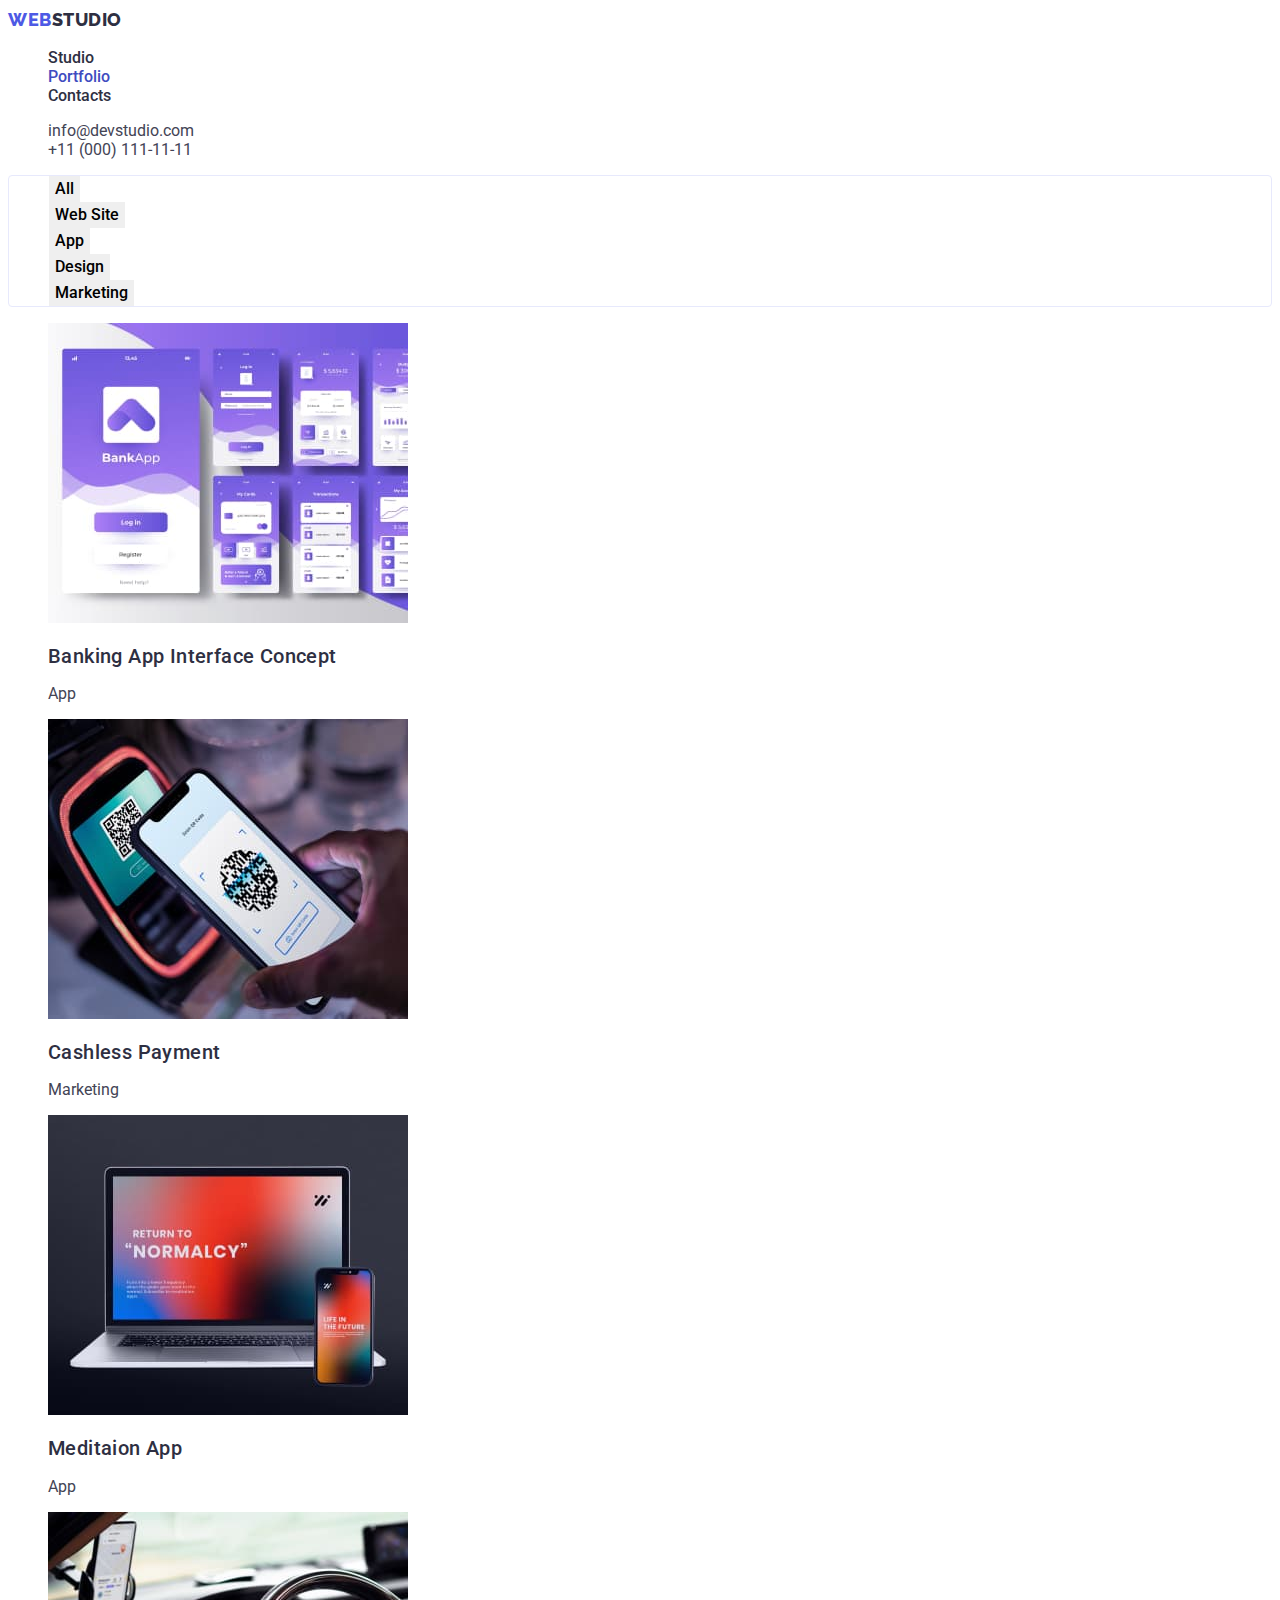
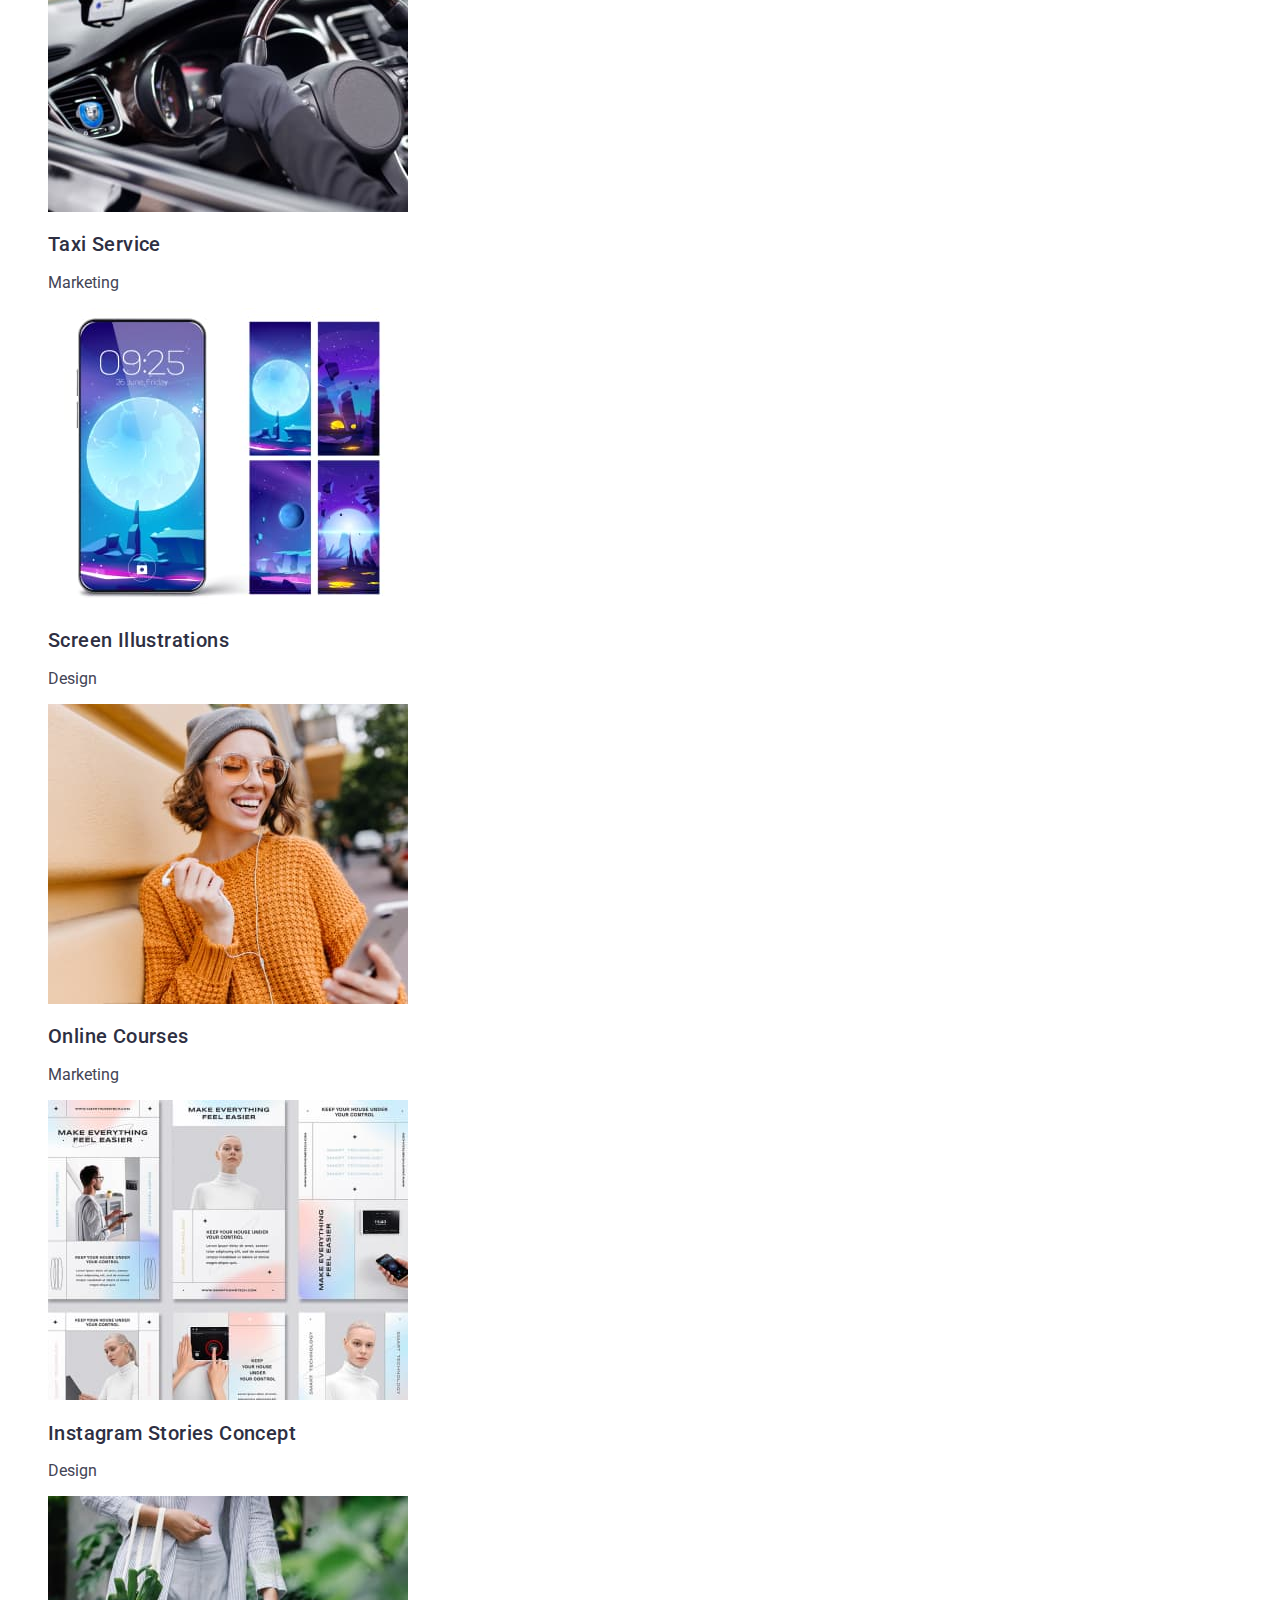
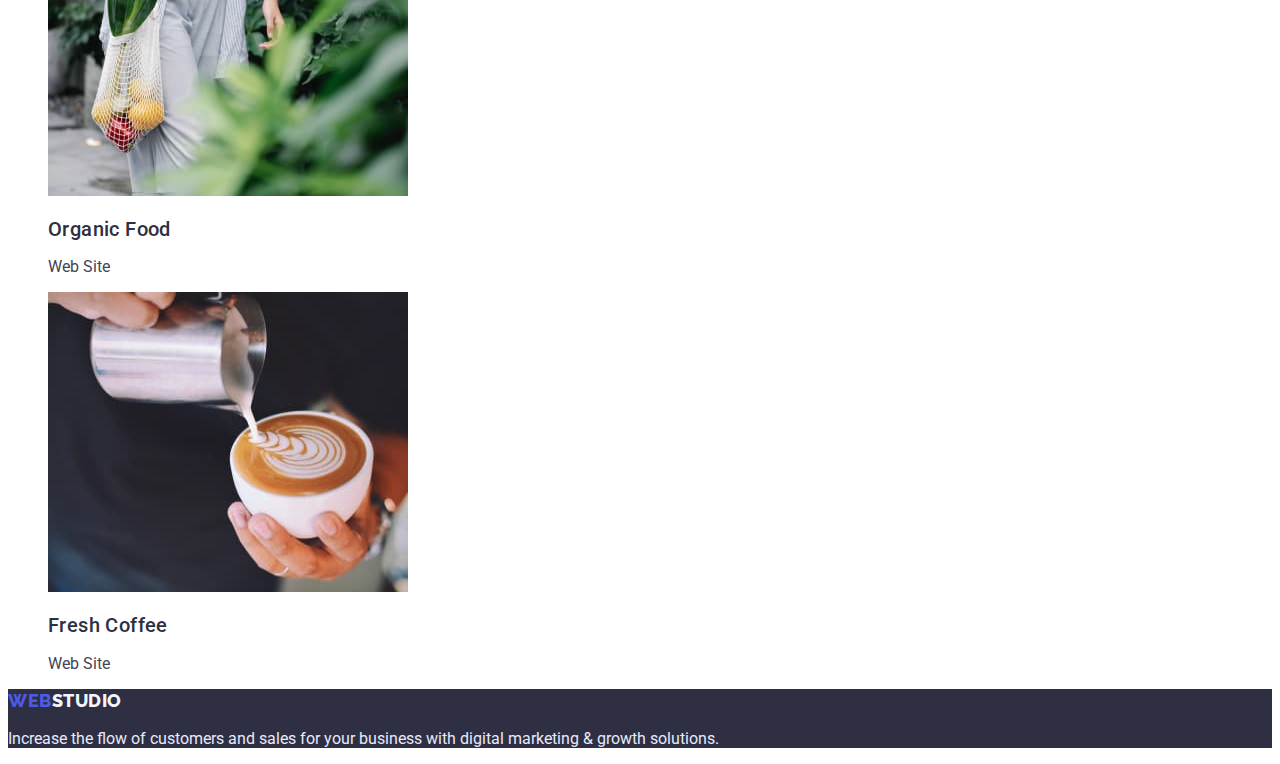
==== commit cb4a61cf: "Refinement, attempt three" ====
--- a/portfolio.html
+++ b/portfolio.html
@@ -12,7 +12,7 @@
     <link
         href="https://fonts.googleapis.com/css2?family=Raleway:wght@800&family=Roboto:wght@400;500;700;900&display=swap"
         rel="stylesheet">
-    <!-- Custom styles -->
+    <!-- css styles -->
     <link rel="stylesheet" href="./css/styles.css">
 </head>
 
@@ -46,12 +46,12 @@
     <main>
         <section>
             <h1 hidden class="visually-hidden">Our works</h1>
-            <ul class="list btn button-filter">
-                <li><button class="btn link button-filter-all btn-filter-color" type="button">All</button></li>
-                <li><button class="btn link button-filter-web btn-filter-color" type="button">Web Site</button></li>
-                <li><button class="btn link button-filter-app btn-filter-color" type="button">App</button></li>
-                <li><button class="btn link button-filter-design btn-filter-color" type="button">Design</button></li>
-                <li><button class="btn link button-filter-marketing btn-filter-color" type="button">Marketing</button>
+            <ul class="list button-filter">
+                <li><button class="btn btn-filter-color" type="button">All</button></li>
+                <li><button class="btn btn-filter-color" type="button">Web Site</button></li>
+                <li><button class="btn btn-filter-color" type="button">App</button></li>
+                <li><button class="btn btn-filter-color" type="button">Design</button></li>
+                <li><button class="btn btn-filter-color" type="button">Marketing</button>
                 </li>
             </ul>
             <!-- Portfolio of works -->
--- a/css/styles.css
+++ b/css/styles.css
@@ -159,7 +159,7 @@
     /* Feature section */
     /* Img section */
     /* Team Card section */
-.team-list {
+.team-card {
     background: var(--light-bg-cl);
 }
     
@@ -203,72 +203,4 @@
     color: var(--white-txt-cl);
     background-color: var(--pressed-bg-cl);
 }
-    
-.button-filter-all {
-    color: var(--primery-txt-cl);
-    background-color: var(--light-bg-cl);
-
-    height: 48px;
-    width: 69px;
-    left: 0px;
-    top: 0px;
-}
-  
-.button-filter-web {
-    color: var(--primery-txt-cl);
-    background-color: var(--light-bg-cl);
-
-    height: 48px;
-    width: 116px;
-    left: 93px;
-    top: 0px;
-}
-
-.button-filter-app {
-    color: var(--primery-txt-cl);
-    background-color: var(--light-bg-cl);
-
-    height: 48px;
-    width: 78px;
-    left: 93px;
-    top: 0px;
-}
-    
-.button-filter-design {
-    color: var(--primery-txt-cl);
-    background-color: var(--light-bg-cl);
-
-    height: 48px;
-    width: 101px;
-    left: 93px;
-    top: 0px;
-}
-    
-.button-filter-marketing {
-    color: var(--primery-txt-cl);
-    background-color: var(--light-bg-cl);
-
-    height: 48px;
-    width: 126px;
-    left: 93px;
-    top: 0px;
-
-}
-    
-
-      /* Portfolio of works */
-    
-.portfolio-link {
-    color: currentColor;
-}
-    
-.portfolio-link:hover,
-.portfolio-link:focus {
-  color: var(--pressed-bg-cl);
-}
-    
-    
-.portfolio-txt {
-    font-size: 16px;
-    line-height: 1.2;
-}+ 
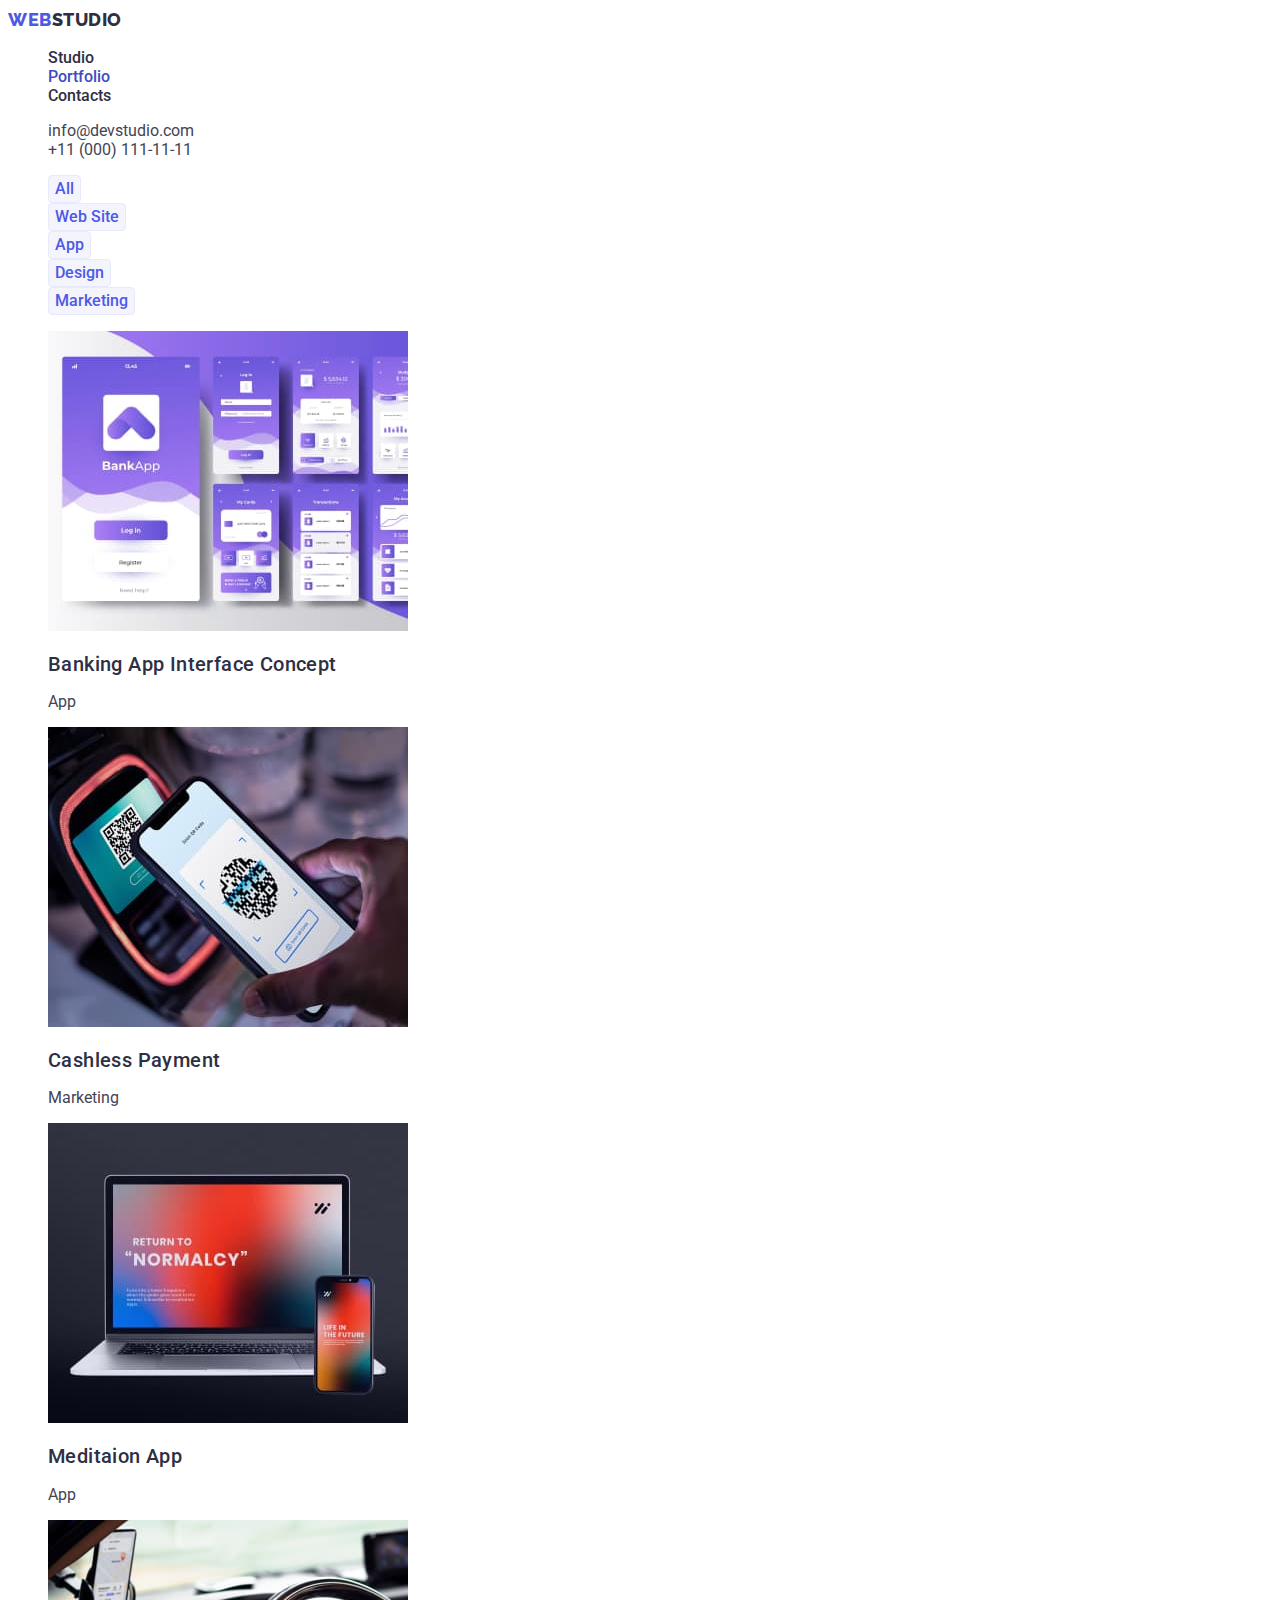
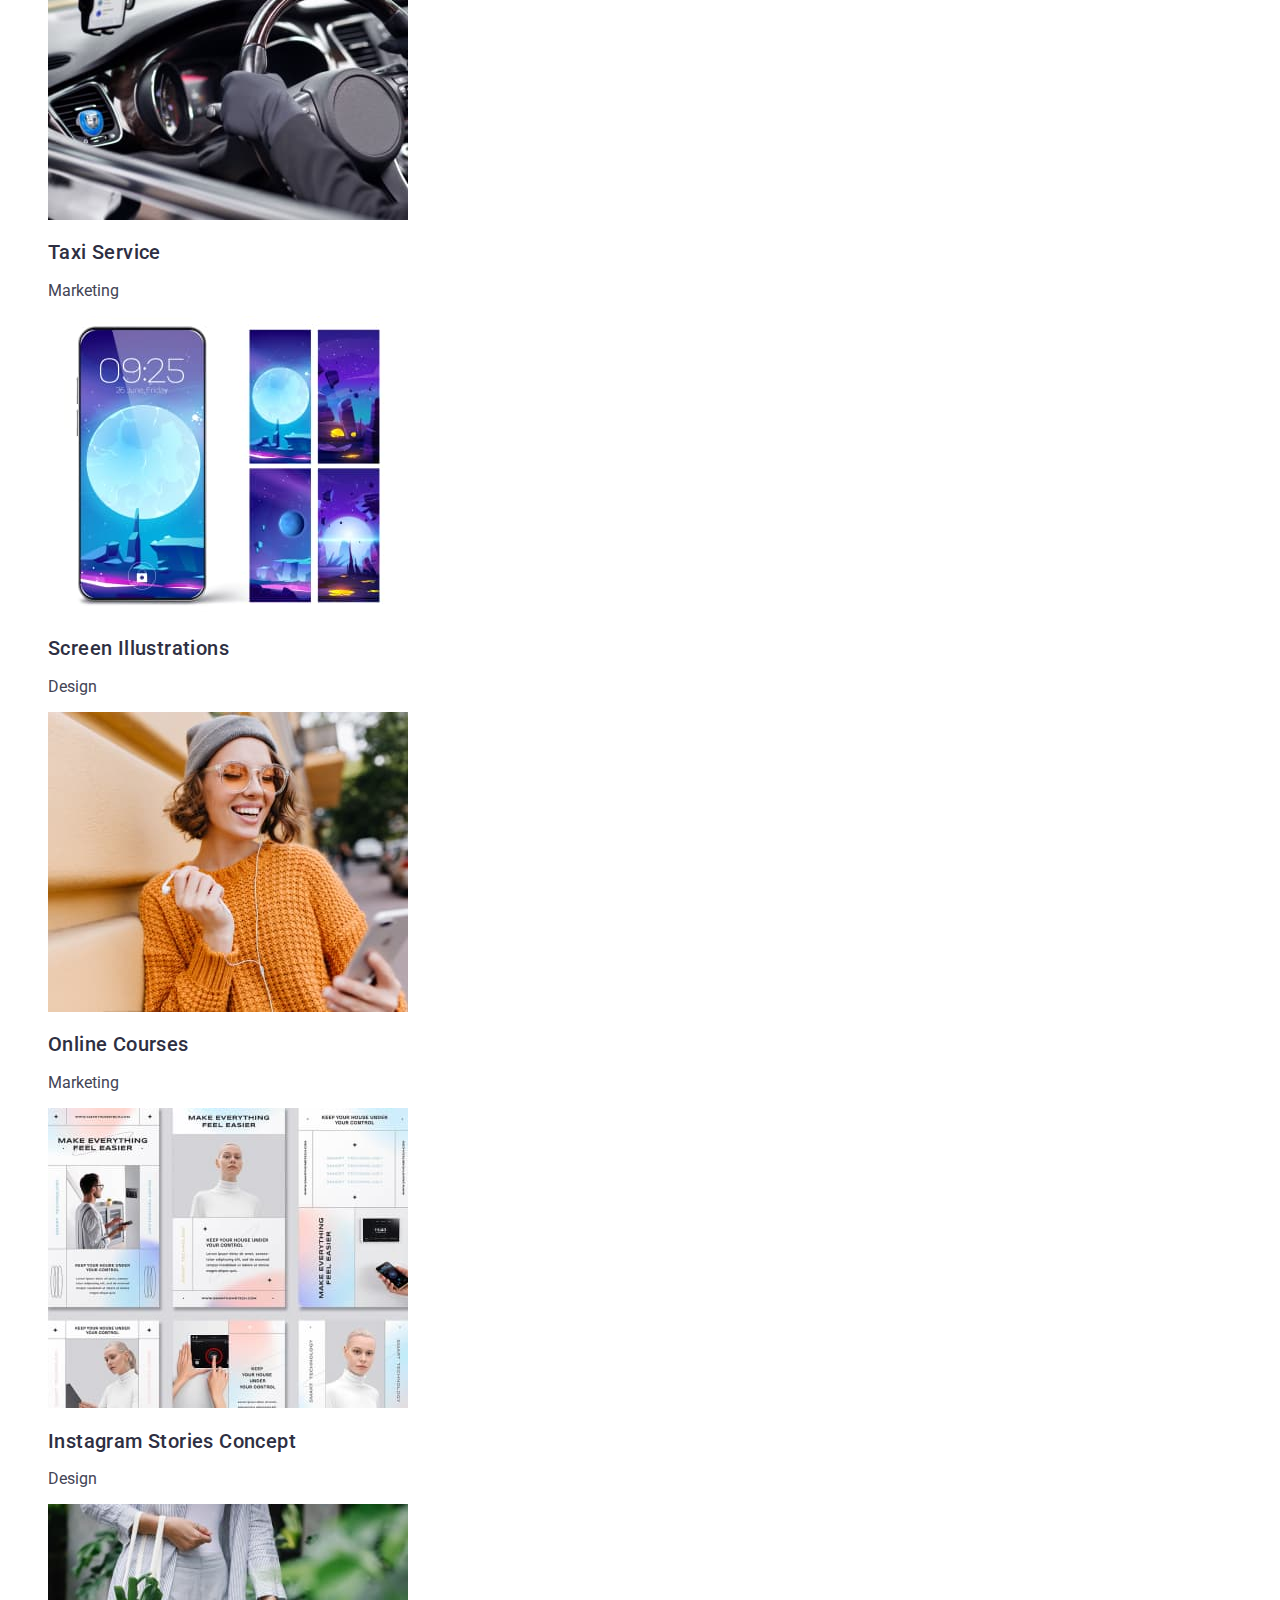
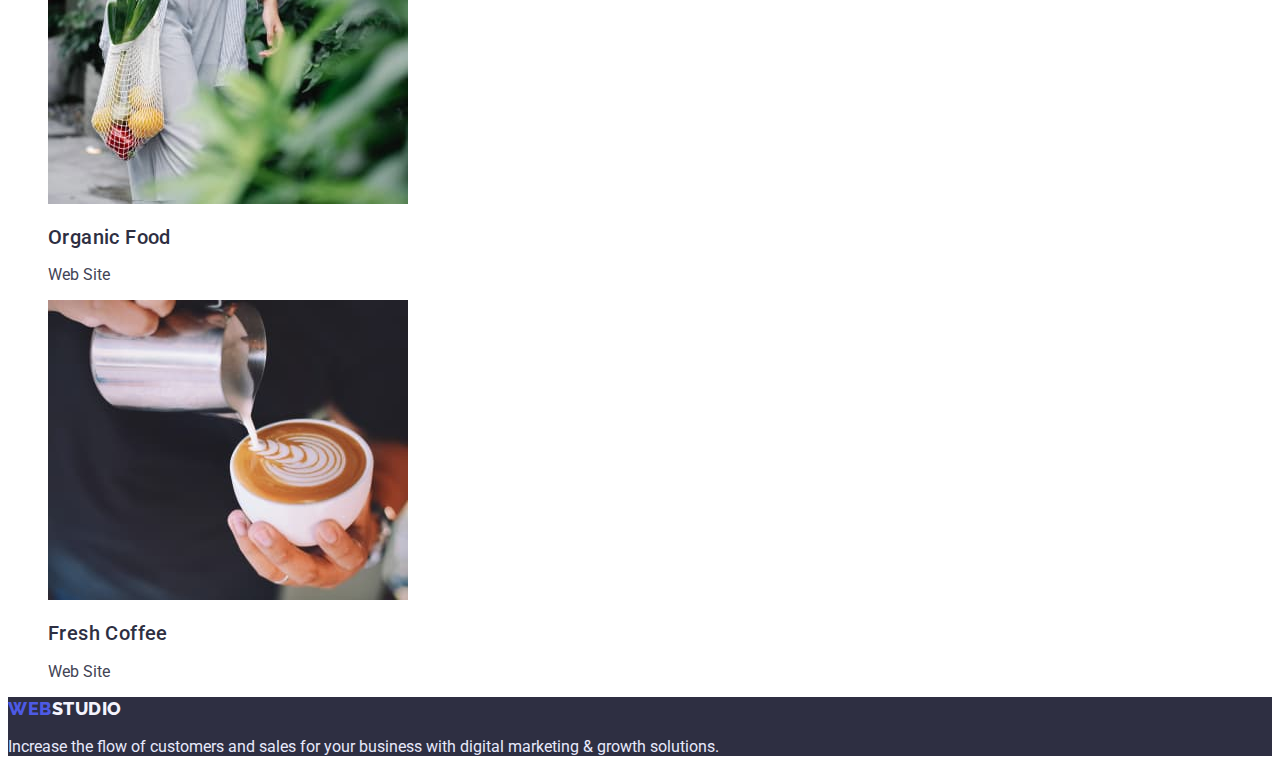
==== commit 58eb2d4e: "finish-fw-2" ====
--- a/portfolio.html
+++ b/portfolio.html
@@ -46,12 +46,12 @@
     <main>
         <section>
             <h1 hidden class="visually-hidden">Our works</h1>
-            <ul class="list button-filter">
-                <li><button class="btn btn-filter-color" type="button">All</button></li>
-                <li><button class="btn btn-filter-color" type="button">Web Site</button></li>
-                <li><button class="btn btn-filter-color" type="button">App</button></li>
-                <li><button class="btn btn-filter-color" type="button">Design</button></li>
-                <li><button class="btn btn-filter-color" type="button">Marketing</button>
+            <ul class="list button">
+                <li><button class="btn btn-filter" type="button">All</button></li>
+                <li><button class="btn btn-filter" type="button">Web Site</button></li>
+                <li><button class="btn btn-filter" type="button">App</button></li>
+                <li><button class="btn btn-filter" type="button">Design</button></li>
+                <li><button class="btn btn-filter" type="button">Marketing</button>
                 </li>
             </ul>
             <!-- Portfolio of works -->
--- a/css/styles.css
+++ b/css/styles.css
@@ -189,18 +189,22 @@
 }
 
 
-    /* Portfolio */
+        /* Portfolio */
 
     /* Button of filter */
-.button-filter {
+    
+.btn-filter {
     text-align: center;
     border: 1px solid #E7E9FC;
     border-radius: 4px;
-}
-
-.btn-filter-color:hover,
-.btn-filter-color:focus {
+    color: var(--primery-txt-cl);
+    background-color: var(--light-bg-cl);
+}
+
+.btn-filter:hover,
+.btn-filter:focus {
     color: var(--white-txt-cl);
     background-color: var(--pressed-bg-cl);
+    
 }
  
